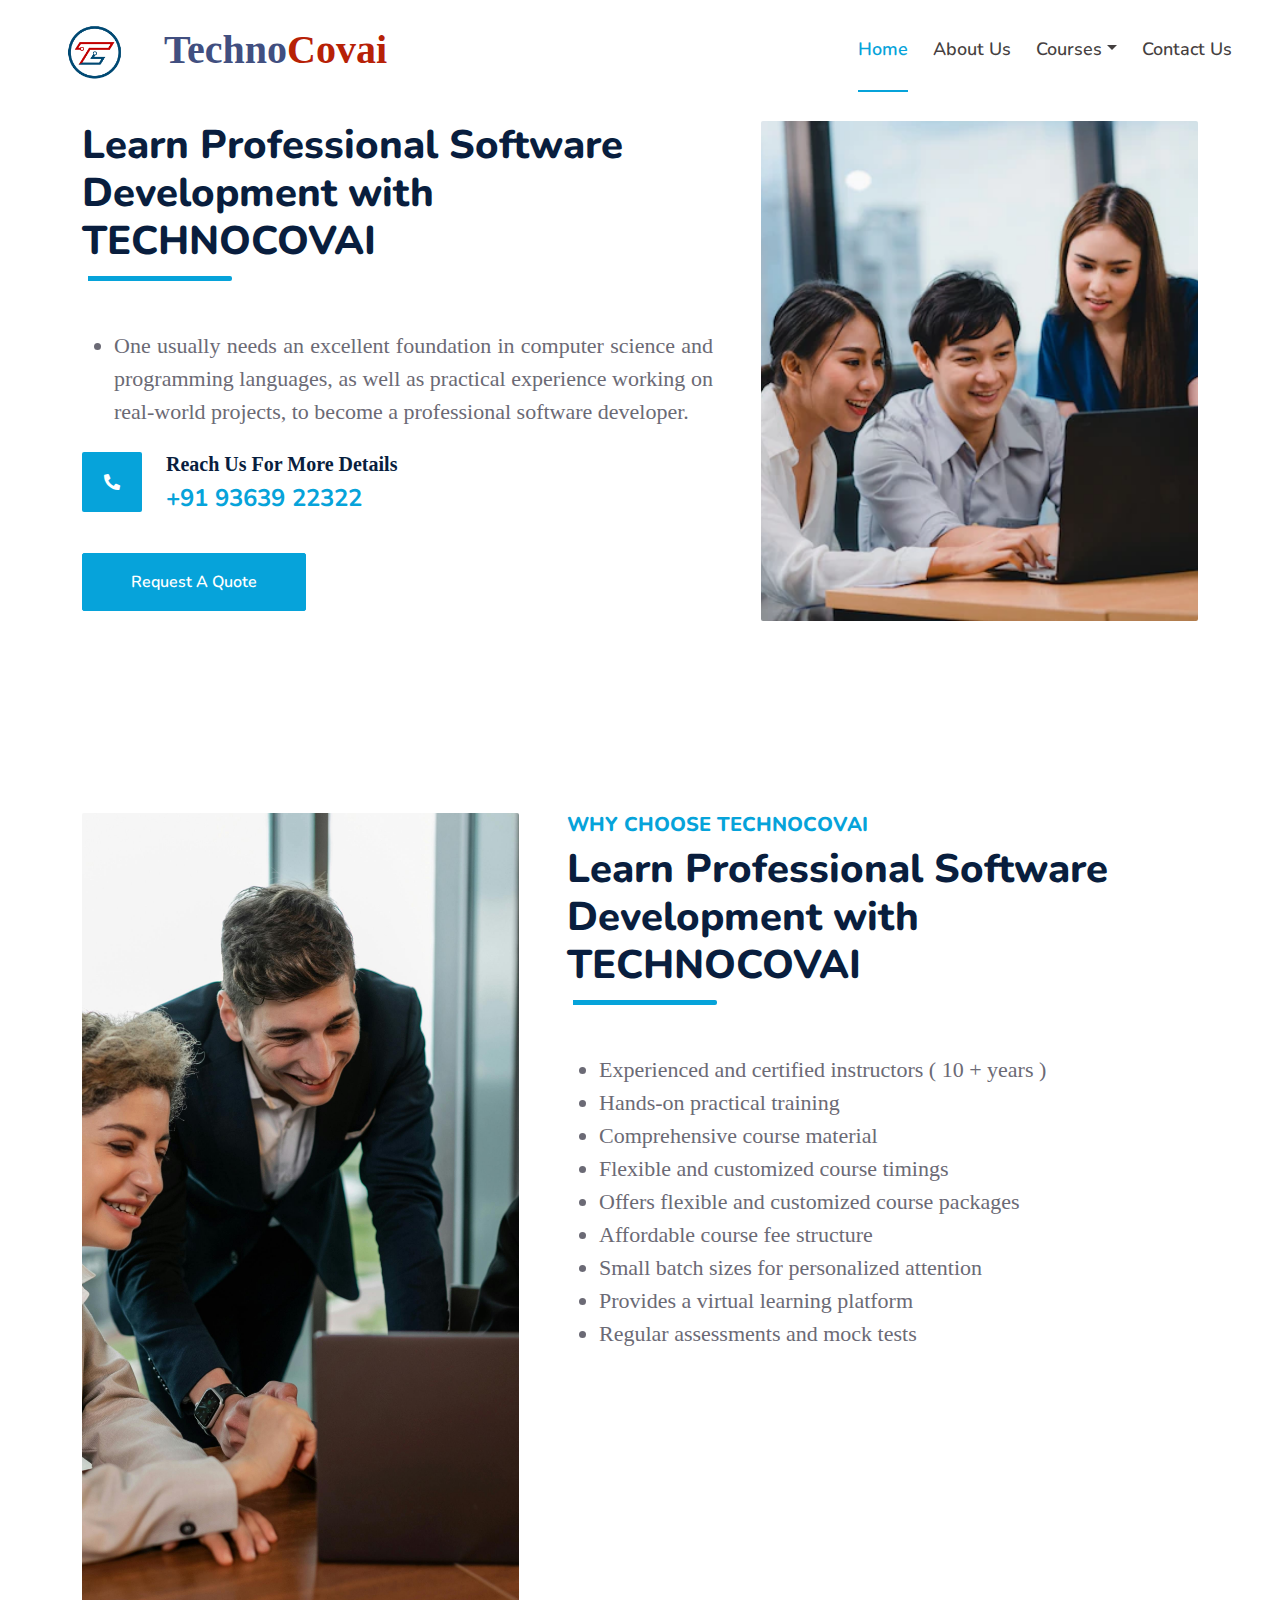
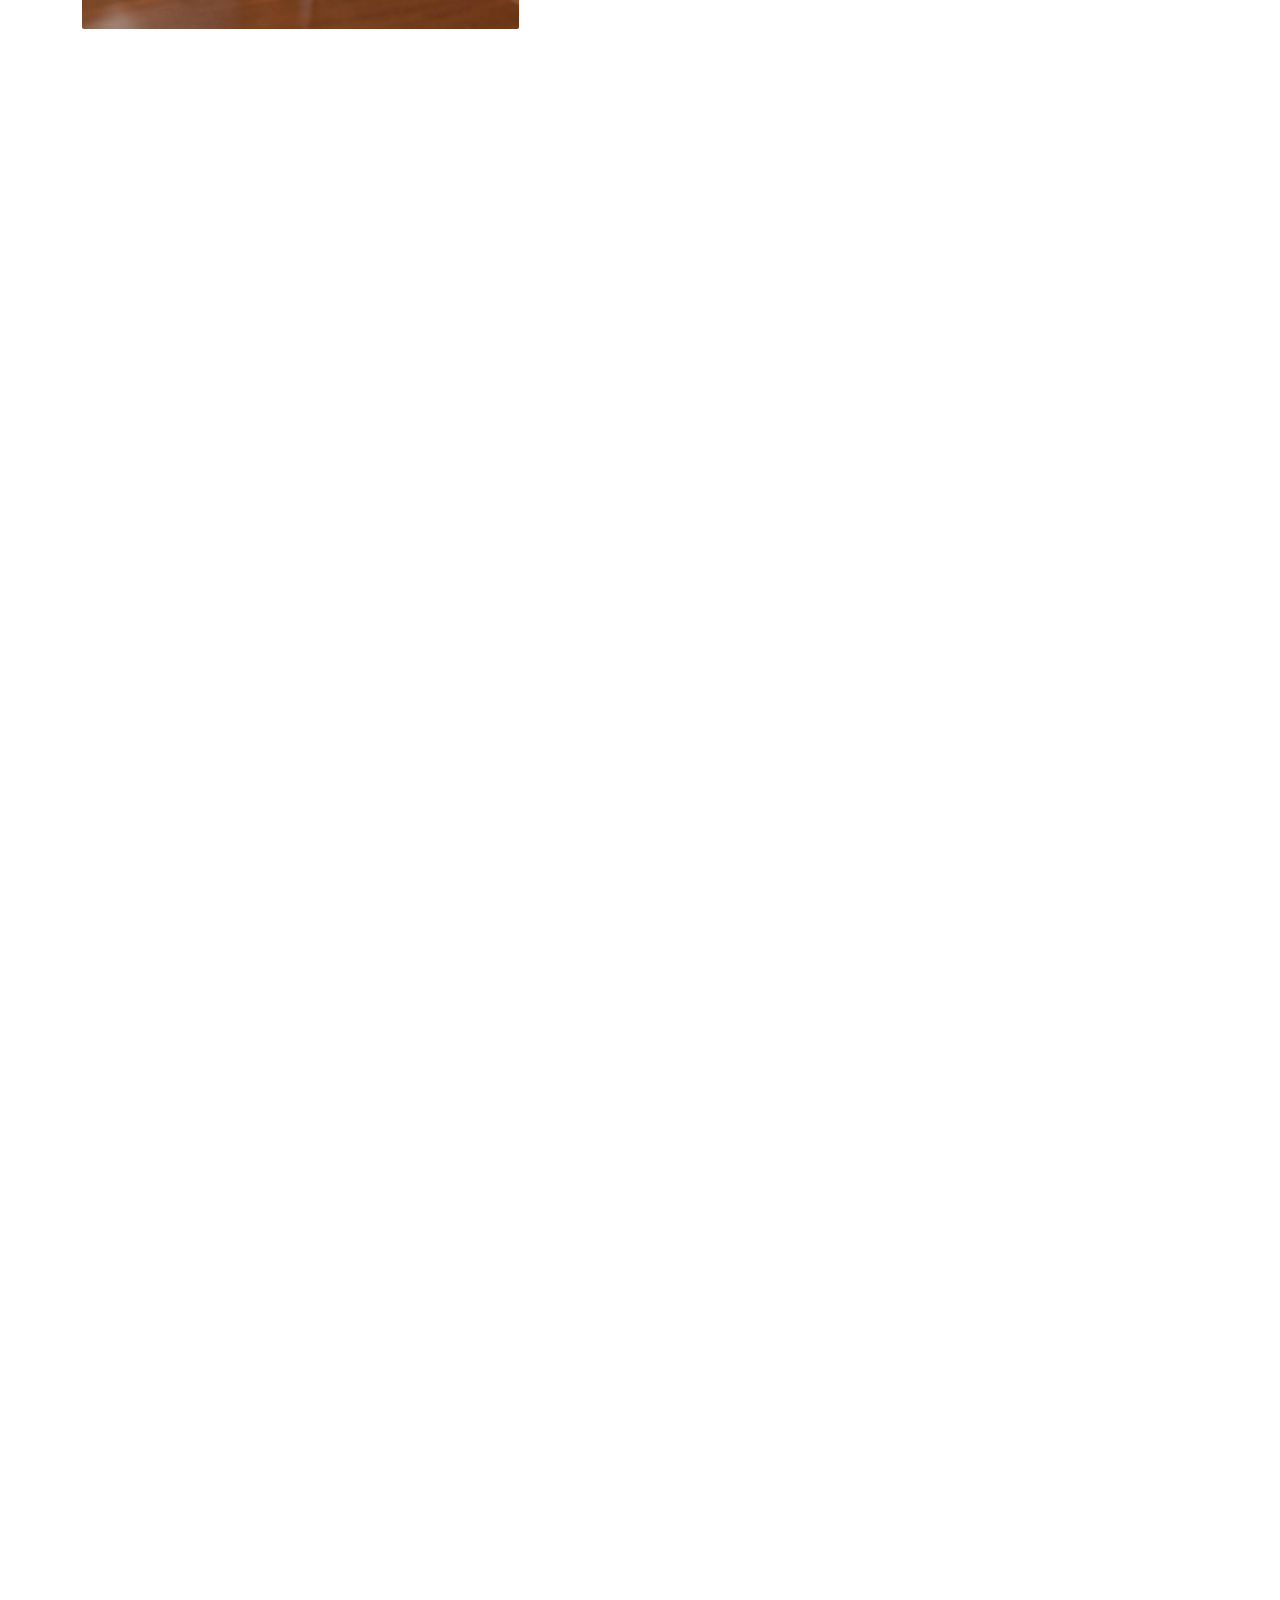
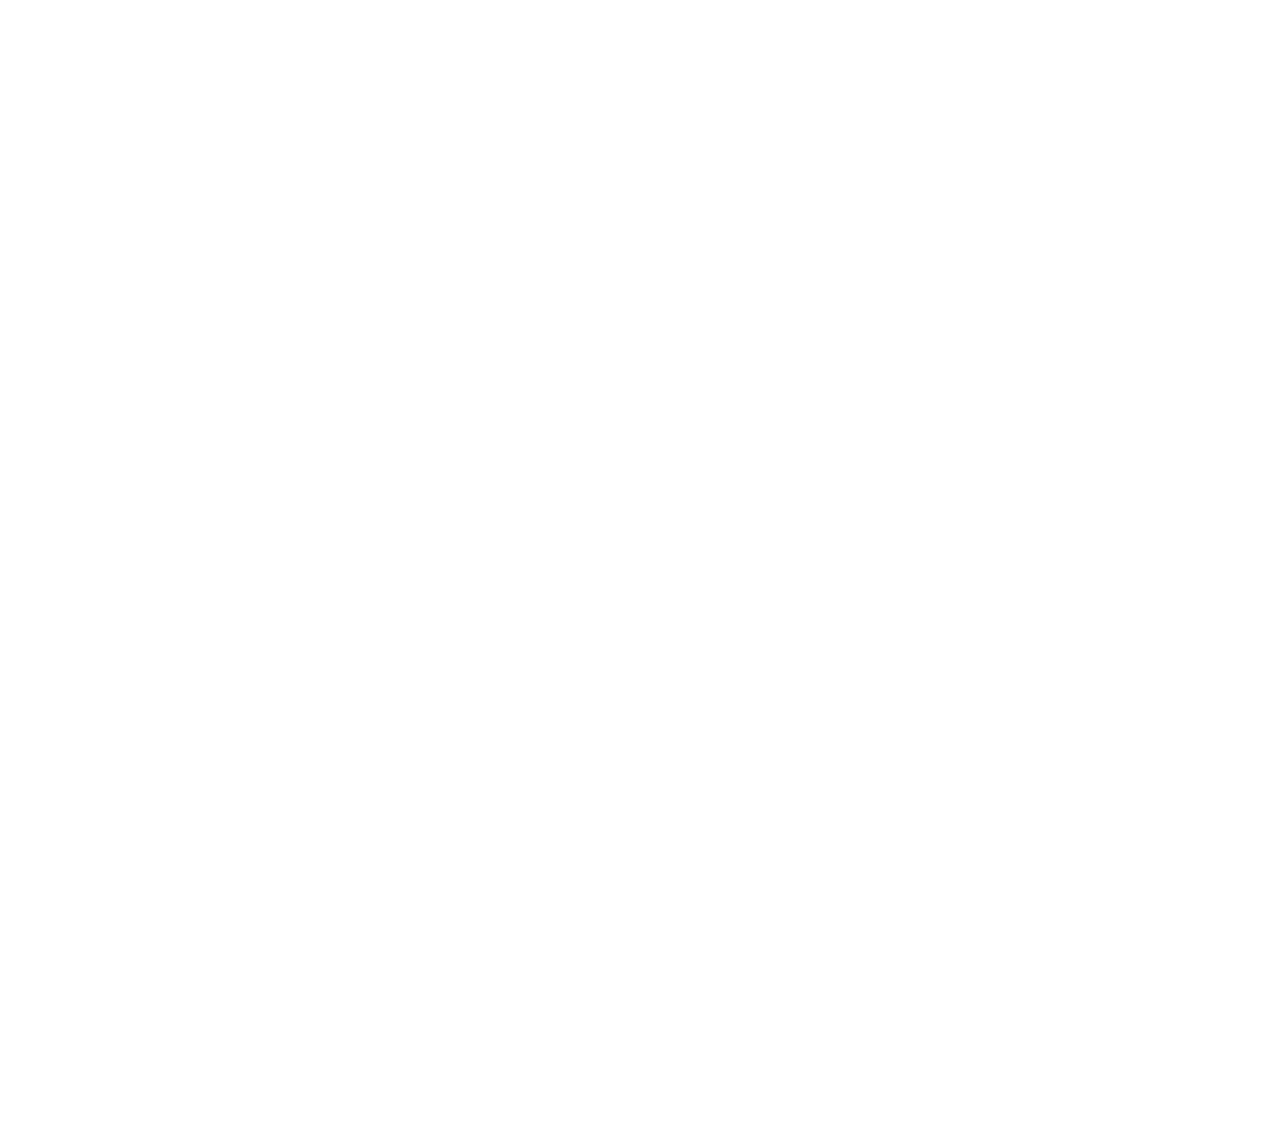
==== index.html @ 78e9a8ec "Update index.html" ====
<!DOCTYPE html>
<html lang="en">

<head>
    <meta charset="utf-8">
    <title>TECHNOCOVAI Software Pvt.Ltd</title>
    <meta content="width=device-width, initial-scale=1.0" name="viewport">
    <meta content="Free HTML Templates" name="keywords">
    <meta content="Free HTML Templates" name="description">

    <!-- Favicon -->
    <!-- <link href="img/favicon.ico" rel="icon"> -->
    <link rel="icon" type="image/x-icon" href="./img/techlog.png">


    <!-- Google Web Fonts -->
    <link rel="preconnect" href="https://fonts.googleapis.com">
    <link rel="preconnect" href="https://fonts.gstatic.com" crossorigin>
    <link
        href="https://fonts.googleapis.com/css2?family=Nunito:wght@400;600;700;800&family=Rubik:wght@400;500;600;700&display=swap"
        rel="stylesheet">

    <!-- Icon Font Stylesheet -->
    <link href="https://cdnjs.cloudflare.com/ajax/libs/font-awesome/5.10.0/css/all.min.css" rel="stylesheet">
    <link href="https://cdn.jsdelivr.net/npm/bootstrap-icons@1.4.1/font/bootstrap-icons.css" rel="stylesheet">

    <!-- Libraries Stylesheet -->
    <link href="lib/owlcarousel/assets/owl.carousel.min.css" rel="stylesheet">
    <link href="lib/animate/animate.min.css" rel="stylesheet">

    <!-- Customized Bootstrap Stylesheet -->
    <link href="css/bootstrap.min.css" rel="stylesheet">

    <!-- Template Stylesheet -->
    <link href="css/style.css" rel="stylesheet">

    <!-- <script>
        document.addEventListener("contextmenu", (event) => {
            event.preventDefault();
        });
    </script> -->

</head>

<body>
    <!-- Spinner Start -->
    <div id="spinner"
        class="show bg-white position-fixed translate-middle w-100 vh-100 top-50 start-50 d-flex align-items-center justify-content-center">
        <div class="spinner"></div>
    </div>
    <!-- Spinner End -->



    <!-- Navbar & Carousel Start -->
    <div class="container-fluid position-relative p-0">
        <nav class="navbar navbar-expand-lg navbar-dark px-5 py-3 py-lg-0">
            <a href="index.py" class="navbar-brand p-0">
                <img src="./img/techicon.png" alt="" height="70px" width="100px">

            </a>
            <h1 class="m-0" style="color:#414F80;font-family: serif;">Techno<span style="color:#B72106;">Covai</span>
            </h1>
            <button class="navbar-toggler" type="button" data-bs-toggle="collapse" data-bs-target="#navbarCollapse">
                <span class="fa fa-bars"></span>
            </button>
            <div class="collapse navbar-collapse" id="navbarCollapse">
                <div class="navbar-nav ms-auto py-0">
                    <a href="index.html" class="nav-item nav-link active">Home</a>
                    <a href="about.html" class="nav-item nav-link">About Us</a>
                    <!-- <a href="service.py" class="nav-item nav-link">Courses</a> -->
                    <div class="nav-item dropdown">
                        <a href="#" class="nav-link dropdown-toggle" data-bs-toggle="dropdown">Courses</a>
                        <div class="dropdown-menu m-0">
                            <a href="software.html" class="dropdown-item">Software Development</a>
                        </div>
                    </div>
                    <div class="nav-item dropdown">
                        <!-- <a href="#" class="nav-link dropdown-toggle" data-bs-toggle="dropdown">Pages</a>
                        <div class="dropdown-menu m-0">
                            <a href="price.html" class="dropdown-item">Pricing Plan</a>
                            <a href="feature.html" class="dropdown-item">Our features</a>
                            <a href="team.html" class="dropdown-item">Team Members</a>
                            <a href="testimonial.html" class="dropdown-item">Testimonial</a>
                            <a href="quote.html" class="dropdown-item">Free Quote</a>
                        </div> -->
                    </div>
                    <a href="contact.html" class="nav-item nav-link">Contact Us</a>
                </div>
                <!-- <butaton type="button" class="btn text-primary ms-3" data-bs-toggle="modal" data-bs-target="#searchModal"><i class="fa fa-search"></i></butaton>
                <a href="https://htmlcodex.com/startup-company-website-template" class="btn btn-primary py-2 px-4 ms-3">Download Pro Version</a> -->
            </div>
        </nav>

        <div id="header-carousel" class="carousel slide carousel-fade" data-bs-ride="carousel">
            <div class="carousel-inner">
                <div class="carousel-item active">
                    <img class="w-100" src="img/h1.webp" alt="Image">
                    <div class="carousel-caption d-flex flex-column align-items-center justify-content-center">
                        <div class="p-3"
                            style="max-width: 900px;background-color: rgba(0, 0, 0, 0.6); margin-top: 120px;">
                            <h5 class="text-white text-uppercase mb-3 animated slideInDown" style="font-size: 20px;">
                                Creative & Innovative</h5>
                            <h1 class="display-1 mb-md-4 animated zoomIn text-white"
                                style="font-size: 40px;font-family: serif;">
                                TECHNOCOVAI </h1>
                            <a href="quote.html" class="btn btn-primary py-md-3 px-md-5 me-3 animated slideInLeft">Free
                                Quote</a>
                            <a href="./contact.html"
                                class="btn btn-outline-light py-md-3 px-md-5 animated slideInRight">Contact Us</a>
                        </div>
                    </div>
                </div>
                <div class="carousel-item">
                    <img class="w-100" src="img/h2.webp" alt="Image">
                    <div class="carousel-caption d-flex flex-column align-items-center justify-content-center">
                        <div class="p-3"
                            style="max-width: 900px;background-color: rgba(0, 0, 0, 0.6); margin-top: 120px;">
                            <h5 class="text-white text-uppercase mb-3 animated slideInDown" style="font-size: 20px;">
                                LEARN TODAY...EARN TOMORROW</h5>
                            <h1 class="display-1 text-white mb-md-4 animated zoomIn"
                                style="font-size: 40px;font-family: serif;">
                                TECHNOCOVAI</h1>
                            <a href="quote.html" class="btn btn-primary py-md-3 px-md-5 me-3 animated slideInLeft">Free
                                Quote</a>
                            <a href="./contact.html"
                                class="btn btn-outline-light py-md-3 px-md-5 animated slideInRight">Contact Us</a>
                        </div>
                    </div>
                </div>
            </div>
        </div>
        <button class="carousel-control-prev" type="button" data-bs-target="#header-carousel" data-bs-slide="prev">
            <span class="carousel-control-prev-icon" aria-hidden="true"></span>
            <span class="visually-hidden">Previous</span>
        </button>
        <button class="carousel-control-next" type="button" data-bs-target="#header-carousel" data-bs-slide="next">
            <span class="carousel-control-next-icon" aria-hidden="true"></span>
            <span class="visually-hidden">Next</span>
        </button>
    </div>
    </div>
    <!-- Navbar & Carousel End -->

    <!-- About Start -->
    <div class="container-fluid py-5 wow fadeInUp" data-wow-delay="0.1s">
        <div class="container py-5">
            <div class="row g-5">
                <div class="col-lg-7">
                    <div class="section-title position-relative pb-3 mb-5">
                        <!-- <h5 class="fw-bold text-primary text-uppercase">About Us</h5> -->
                        <h1 class="mb-0">Learn Professional Software Development with TECHNOCOVAI
                        </h1>
                    </div>
                    <p class="mb-4" style="font-family: 'Times New Roman', Times, serif;">
                    <ul class="mb-4"
                        style="font-family: 'Times New Roman', Times, serif; text-align: justify;font-size:22px;">
                        <!-- <li>
                            Professional software development includes planning, coding, testing and debugging software
                            programmers as part of the
                            creation and maintenance of computer software.
                        </li>-->

                        <li>
                            One usually needs an excellent foundation in computer science and programming languages, as
                            well as practical
                            experience working on real-world projects, to become a professional software developer.
                        </li>
                    </ul>
                    </p>
                    <!-- <div class="row g-0 mb-3">
                        <div class="col-sm-6 wow zoomIn" data-wow-delay="0.2s">
                            <h5 class="mb-3"><i class="fa fa-check text-primary me-3"></i>Award Winning</h5>
                            <h5 class="mb-3"><i class="fa fa-check text-primary me-3"></i>Professional Staff</h5>
                        </div>
                        <div class="col-sm-6 wow zoomIn" data-wow-delay="0.4s">
                            <h5 class="mb-3"><i class="fa fa-check text-primary me-3"></i>24/7 Support</h5>
                            <h5 class="mb-3"><i class="fa fa-check text-primary me-3"></i>Fair Prices</h5>
                        </div>
                    </div>-->

                    <div class="d-flex align-items-center mb-4 wow fadeIn" data-wow-delay="0.6s">
                        <div class="bg-primary d-flex align-items-center justify-content-center rounded"
                            style="width: 60px; height: 60px;">
                            <i class="fa fa-phone-alt text-white"></i>
                        </div>
                        <div class="ps-4">
                            <h5 class="mb-2" style="font-family: 'Times New Roman', Times, serif;">Reach Us For More
                                Details</h5>
                            <h4 class="text-primary mb-0">+91 93639 22322</h4>
                        </div>
                    </div>

                    <a href="quote.html" class="btn btn-primary py-3 px-5 mt-3 wow zoomIn" data-wow-delay="0.9s">Request
                        A Quote</a>
                </div>
                <div class="col-lg-5" style="min-height: 500px;">
                    <div class="position-relative h-100">
                        <img class="position-absolute w-100 h-100 rounded wow zoomIn" data-wow-delay="0.9s"
                            src="img/career.webp" style="object-fit: cover;">
                    </div>
                </div>
            </div>
        </div>
    </div>
    <!-- About End -->


    <div class="container-fluid py-5 wow fadeInUp" data-wow-delay="0.1s">
        <div class="container py-5">
            <div class="row g-5">
                <div class="col-lg-5" style="min-height: 500px;">
                    <div class="position-relative h-100">
                        <img class="position-absolute w-100 h-100 rounded wow zoomIn" data-wow-delay="0.9s"
                            src="img/why choose.jpg" style="object-fit: cover;">
                    </div>
                </div>
                <div class="col-lg-7">
                    <div class="section-title position-relative pb-3 mb-5">
                        <h5 class="fw-bold text-primary text-Capitalize">WHY CHOOSE TECHNOCOVAI</h5>
                        <h1 class="mb-0">Learn Professional Software Development with TECHNOCOVAI
                        </h1>
                    </div>
                    <ul class="mb-4"
                        style="font-family: 'Times New Roman', Times, serif; list-style-type: style type disc;text-align: justify;font-size:22px;">
                        <li> Experienced and certified instructors ( 10 + years )</li>
                        <li> Hands-on practical training</li>
                        <li> Comprehensive course material</li>
                        <li> Flexible and customized course timings</li>
                        <li> Offers flexible and customized course packages</li>
                        <li>Affordable course fee structure</li>
                        <!-- <li>Job assistance and placement support</li> -->
                        <li>Small batch sizes for personalized attention</li>
                        <li>Provides a virtual learning platform</li>
                        <li>Regular assessments and mock tests</li>
                    </ul>
                    <div class="row g-0 mb-3">
                        <div class="col-sm-6 wow zoomIn" data-wow-delay="0.2s">
                            <h5 class="mb-3"><i class="fa fa-check text-primary me-3"></i>Flexible Timings</h5>
                            <h5 class="mb-3"><i class="fa fa-check text-primary me-3"></i>Professional Staff</h5>
                        </div>
                        <div class="col-sm-6 wow zoomIn" data-wow-delay="0.4s">
                            <h5 class="mb-3"><i class="fa fa-check text-primary me-3"></i>24/7 Support</h5>
                            <h5 class="mb-3"><i class="fa fa-check text-primary me-3"></i>Fair Prices</h5>
                        </div>
                    </div>

                    <div class="d-flex align-items-center mb-4 wow fadeIn" data-wow-delay="0.6s">
                        <div class="bg-primary d-flex align-items-center justify-content-center rounded"
                            style="width: 60px; height: 60px;">
                            <i class="fa fa-phone-alt text-white"></i>
                        </div>
                        <div class="ps-4">
                            <h5 class="mb-2" style="font-family: 'Times New Roman', Times, serif;">Call to ask any
                                question</h5>
                            <h4 class="text-primary mb-0">+91 93639 22322</h4>
                        </div>
                    </div>

                    <a href="quote.html" class="btn btn-primary py-3 px-5 mt-3 wow zoomIn" data-wow-delay="0.9s">Request
                        A Quote</a>
                </div>

            </div>
        </div>
    </div>
    <!-- About End -->


    <div class="container-fluid py-5 wow fadeInUp" data-wow-delay="0.1s">
        <div class="container py-5">
            <div class="section-title text-center position-relative pb-3 mb-5 mx-auto"
                style="max-width: 600px; font-size:22px;">
                <h1 class="mb-0">Why Choose Us</h1>
            </div>

            <div class="container-fluid banner mb-3">
                <div class="container">
                    <div class="row gx-0">
                        <div class="col-lg-3 wow zoomIn" data-wow-delay="0.1s">
                            <div class="bg-primary d-flex flex-column p-5" style="height: 200px;text-align:center;">
                                <h4 class="text-white mb-3">Job assistance and placement support</h4>
                            </div>
                        </div>
                        <div class="col-lg-3 wow zoomIn" data-wow-delay="0.3s">
                            <div class="bg-success d-flex flex-column p-5" style="height: 200px;text-align:center">
                                <h4 class="text-white mb-3">Hands-on practical training</h4>
                            </div>
                        </div>
                        <div class="col-lg-3 wow zoomIn" data-wow-delay="0.6s">
                            <div class="bg-info d-flex flex-column p-5" style="height: 200px;text-align:center">
                                <h4 class="text-white mb-3">Comprehensive course material</h4>
                            </div>
                        </div>
                        <div class="col-lg-3 wow zoomIn" data-wow-delay="0.6s">
                            <div class="bg-danger d-flex flex-column p-5" style="height: 200px;text-align:center">
                                <h4 class="text-white mb-3">Flexible and customized course timings</h4>
                            </div>
                        </div>
                    </div><br>
                    <div class="row gx-0">
                        <div class="col-lg-3 wow zoomIn" data-wow-delay="0.1s">
                            <div class="bg-danger d-flex flex-column p-5" style="height: 200px;text-align:center">
                                <h4 class="text-white mb-3">Customized course packages</h4>
                            </div>
                        </div>
                        <div class="col-lg-3 wow zoomIn" data-wow-delay="0.3s">
                            <div class="bg-secondary d-flex flex-column p-5" style="height: 200px;text-align:center">
                                <h4 class="text-white mb-3">Affordable course fee structure</h4>
                            </div>
                        </div>
                        <div class="col-lg-3 wow zoomIn" data-wow-delay="0.6s">
                            <div class="bg-dark d-flex flex-column p-5" style="height: 200px;text-align:center">
                                <h4 class="text-white mb-3">Experienced and certified instructors </h4>
                            </div>
                        </div>
                        <div class="col-lg-3 wow zoomIn" data-wow-delay="0.6s">
                            <div class="bg-warning d-flex flex-column p-5" style="height: 200px;text-align:center">
                                <h4 class="text-white mb-3">Small batch sizes for attention</h4>
                            </div>
                        </div>
                    </div>

                </div>
            </div>



            <!-- Service Start -->
            <div class="container-fluid py-5 wow fadeInUp" data-wow-delay="0.1s">
                <div class="container py-5">
                    <div class="section-title text-center position-relative pb-3 mb-5 mx-auto"
                        style="max-width: 900px;">
                        <h1 class="fw-bold text-primary text-uppercase ">Our Courses</h1>
                        <p style="font-family: 'Times New Roman', Times, serif;  font-size: 22px;text-align: justify;">
                            We offer
                            Software
                            Development in Coimbatore.Job seekers can
                            take up the training
                            certification programme with us and get job in top best Companies.</p>

                        <h2 class="mb-0">Software Development</h2>
                    </div>

                    <div class="row g-5">
                        <div class="col-lg-4 col-md-6 wow zoomIn" data-wow-delay="0.3s">
                            <div
                                class="service-item bg-light rounded d-flex flex-column align-items-center justify-content-center text-center ">
                                <!-- <div class="service-icon">
                            <i class="fa fa-shield-alt text-white"></i>
                        </div> -->
                                <a href="./software.html">
                                    <h4 class="mb-3">Web Designing</h4>
                                </a>

                                <img src="./img/web designingg.jpg" height="180px" width="280px">

                                <a class="btn btn-lg btn-primary rounded" href="./software.html">
                                    <i class="bi bi-arrow-right"></i>
                                </a>
                            </div>
                        </div>
                        <div class="col-lg-4 col-md-6 wow zoomIn" data-wow-delay="0.6s">
                            <div
                                class="service-item bg-light rounded d-flex flex-column align-items-center justify-content-center text-center">
                                <!-- <div class="service-icon">
                            <i class="fa fa-chart-pie text-white"></i>
                        </div> -->
                                <a href="./software.html">
                                    <h4 class="mb-3">Python Programming</h4>
                                </a>
                                <img src="./img/Advanced-Python.jpg" height="180px" width="280px">

                                <a class="btn btn-lg btn-primary rounded" href="./software.py">
                                    <i class="bi bi-arrow-right"></i>
                                </a>
                            </div>
                        </div>
                        <div class="col-lg-4 col-md-6 wow zoomIn" data-wow-delay="0.9s">
                            <div
                                class="service-item bg-light rounded d-flex flex-column align-items-center justify-content-center text-center">
                                <!-- <div class="service-icon">
                            <i class="fa fa-code text-white"></i>
                        </div> -->
                                <a href="./software.html">
                                    <h4 class="mb-3">Full Stack Development
                                    </h4>
                                </a>
                                <img src="./img/fullstack.webp" height="180px" width="280px">

                                <a class="btn btn-lg btn-primary rounded" href="./software.html">
                                    <i class="bi bi-arrow-right"></i>
                                </a>
                            </div>
                        </div>
                        <!-- <div class="col-lg-4 col-md-6 wow zoomIn" data-wow-delay="0.3s">
                            <div
                                class="service-item bg-light rounded d-flex flex-column align-items-center justify-content-center text-center"> -->
                        <!-- <div class="service-icon">
                            <i class="fab fa-android text-white"></i>
                        </div> -->
                        <!-- <a href="./software.py">
                                    <h4 class="mb-3"> Python with Data science & Machine learning
                                    </h4>
                                </a>
                                <img src="./img/ds.jpg" height="180px" width="280px">

                                <a class="btn btn-lg btn-primary rounded" href="./software.html">
                                    <i class="bi bi-arrow-right"></i>
                                </a>
                            </div>
                        </div> -->
                        <!-- <div class="col-lg-4 col-md-6 wow zoomIn" data-wow-delay="0.6s">
                            <div
                                class="service-item bg-light rounded d-flex flex-column align-items-center justify-content-center text-center"> -->
                        <!-- <div class="service-icon">
                            <i class="fa fa-search text-white"></i>
                        </div> -->
                        <!-- <a href="./software.py">
                                    <h4 class="mb-3">Machine learning with Python (DMLP)</h4>
                                </a>
                                <img src="./img/mlp.jpeg" height="180px" width="280px">

                                <a class="btn btn-lg btn-primary rounded" href="./software.py">
                                    <i class="bi bi-arrow-right"></i>
                                </a>
                            </div>
                        </div> -->
                        <!-- <div class="col-lg-4 col-md-6 wow zoomIn" data-wow-delay="0.9s">
                    <div class="position-relative bg-primary rounded h-100 d-flex flex-column align-items-center justify-content-center text-center p-5">
                        <h3 class="text-white mb-3">Call Us For Quote</h3>
                        <p class="text-white mb-3">Clita ipsum magna kasd rebum at ipsum amet dolor justo dolor est magna stet eirmod</p>
                        <h2 class="text-white mb-0">+91-93421 41882</h2>
                    </div>
                </div> -->
                        <div class="col-lg-4 col-md-6 wow zoomIn" data-wow-delay="0.6s">
                            <div
                                class="service-item bg-light rounded d-flex flex-column align-items-center justify-content-center text-center">
                                <!-- <div class="service-icon">
                            <i class="fa fa-search text-white"></i>
                        </div> -->
                                <a href="./software.html">
                                    <h4 class="mb-3">Python with DS & ML</h4>
                                </a>
                                <img src="./img/dsmlpy.png" height="180px" width="280px">

                                <a class="btn btn-lg btn-primary rounded" href="./software.html">
                                    <i class="bi bi-arrow-right"></i>
                                </a>
                            </div>
                        </div>
                        <div class="col-lg-4 col-md-6 wow zoomIn" data-wow-delay="0.6s">
                            <div
                                class="service-item bg-light rounded d-flex flex-column align-items-center justify-content-center text-center">
                                <!-- <div class="service-icon">
                            <i class="fa fa-search text-white"></i>
                        </div> -->
                                <a href="./software.html">
                                    <h4 class="mb-3"> C and C++</h4>
                                </a>
                                <img src="./img/candcpp.jpg" height="180px" width="280px">

                                <a class="btn btn-lg btn-primary rounded" href="./software.html">
                                    <i class="bi bi-arrow-right"></i>
                                </a>
                            </div>
                        </div>

                        <div class="col-lg-4 col-md-6 wow zoomIn" data-wow-delay="0.6s">
                            <div
                                class="service-item bg-light rounded d-flex flex-column align-items-center justify-content-center text-center">
                                <!-- <div class="service-icon">
                                                    <i class="fa fa-search text-white"></i>
                                                </div> -->
                                <a href="./software.html">
                                    <h4 class="mb-3">Cyber Security</h4>
                                </a>
                                <img src="./img/cyber.jpg" height="180px" width="280px">

                                <a class="btn btn-lg btn-primary rounded" href="./software.html">
                                    <i class="bi bi-arrow-right"></i>
                                </a>
                            </div>
                        </div>

                        <div class="col-lg-4 col-md-6 wow zoomIn" data-wow-delay="0.6s">
                            <div
                                class="service-item bg-light rounded d-flex flex-column align-items-center justify-content-center text-center">
                                <!-- <div class="service-icon">
                            <i class="fa fa-search text-white"></i>
                        </div> -->
                                <a href="./software.html">
                                    <h4 class="mb-3">Java Programming</h4>
                                </a>
                                <img src="./img/adv-java.jpg" height="180px" width="280px">

                                <a class="btn btn-lg btn-primary rounded" href="./software.html">
                                    <i class="bi bi-arrow-right"></i>
                                </a>
                            </div>
                        </div>
                        <div class="col-lg-4 col-md-6 wow zoomIn" data-wow-delay="0.6s">
                            <div
                                class="service-item bg-light rounded d-flex flex-column align-items-center justify-content-center text-center">
                                <!-- <div class="service-icon">
                                                    <i class="fa fa-search text-white"></i>
                                                </div> -->
                                <a href="./software.html">
                                    <h4 class="mb-3">Flutter Development</h4>
                                </a>
                                <img src="./img/flutter.jpg" height="180px" width="280px">

                                <a class="btn btn-lg btn-primary rounded" href="./software.html">
                                    <i class="bi bi-arrow-right"></i>
                                </a>
                            </div>
                        </div>
                        <div class="col-lg-4 col-md-6 wow zoomIn" data-wow-delay="0.6s">
                            <div
                                class="service-item bg-light rounded d-flex flex-column align-items-center justify-content-center text-center">
                                <!-- <div class="service-icon">
                            <i class="fa fa-search text-white"></i>
                              </div> -->
                                <a href="./software.html">
                                    <h4 class="mb-3">IOT</h4>

                                </a>
                                <img src="./img/iot.jpg" height="180px" width="280px">

                                <a class="btn btn-lg btn-primary rounded" href="./software.html">
                                    <i class="bi bi-arrow-right"></i>
                                </a>
                            </div>
                        </div>
                    </div>
                </div>
            </div>

        </div>
    </div>


    <!-- Pricing Plan Start -->
    <!-- <div class="container-fluid py-5 wow fadeInUp" data-wow-delay="0.1s">
        <div class="container py-5">
            <div class="section-title text-center position-relative pb-3 mb-5 mx-auto" style="max-width: 600px;">
                <h5 class="fw-bold text-primary text-uppercase">Pricing Plans</h5>
                <h1 class="mb-0">We are Offering Competitive Prices for Our Clients</h1>
            </div>
            <div class="row g-0">
                <div class="col-lg-4 wow slideInUp" data-wow-delay="0.6s">
                    <div class="bg-light rounded">
                        <div class="border-bottom py-4 px-5 mb-4">
                            <h4 class="text-primary mb-1">Basic Plan</h4>
                            <small class="text-uppercase">For Small Size Business</small>
                        </div>
                        <div class="p-5 pt-0">
                            <h1 class="display-5 mb-3">
                                <small class="align-top" style="font-size: 22px; line-height: 45px;">$</small>49.00<small
                                    class="align-bottom" style="font-size: 16px; line-height: 40px;">/ Month</small>
                            </h1>
                            <div class="d-flex justify-content-between mb-3"><span>HTML5 & CSS3</span><i class="fa fa-check text-primary pt-1"></i></div>
                            <div class="d-flex justify-content-between mb-3"><span>Bootstrap v5</span><i class="fa fa-check text-primary pt-1"></i></div>
                            <div class="d-flex justify-content-between mb-3"><span>Responsive Layout</span><i class="fa fa-times text-danger pt-1"></i></div>
                            <div class="d-flex justify-content-between mb-2"><span>Cross-browser Support</span><i class="fa fa-times text-danger pt-1"></i></div>
                            <a href="" class="btn btn-primary py-2 px-4 mt-4">Order Now</a>
                        </div>
                    </div>
                </div>
                <div class="col-lg-4 wow slideInUp" data-wow-delay="0.3s">
                    <div class="bg-white rounded shadow position-relative" style="z-index: 1;">
                        <div class="border-bottom py-4 px-5 mb-4">
                            <h4 class="text-primary mb-1">Standard Plan</h4>
                            <small class="text-uppercase">For Medium Size Business</small>
                        </div>
                        <div class="p-5 pt-0">
                            <h1 class="display-5 mb-3">
                                <small class="align-top" style="font-size: 22px; line-height: 45px;">$</small>99.00<small
                                    class="align-bottom" style="font-size: 16px; line-height: 40px;">/ Month</small>
                            </h1>
                            <div class="d-flex justify-content-between mb-3"><span>HTML5 & CSS3</span><i class="fa fa-check text-primary pt-1"></i></div>
                            <div class="d-flex justify-content-between mb-3"><span>Bootstrap v5</span><i class="fa fa-check text-primary pt-1"></i></div>
                            <div class="d-flex justify-content-between mb-3"><span>Responsive Layout</span><i class="fa fa-check text-primary pt-1"></i></div>
                            <div class="d-flex justify-content-between mb-2"><span>Cross-browser Support</span><i class="fa fa-times text-danger pt-1"></i></div>
                            <a href="" class="btn btn-primary py-2 px-4 mt-4">Order Now</a>
                        </div>
                    </div>
                </div>
                <div class="col-lg-4 wow slideInUp" data-wow-delay="0.9s">
                    <div class="bg-light rounded">
                        <div class="border-bottom py-4 px-5 mb-4">
                            <h4 class="text-primary mb-1">Advanced Plan</h4>
                            <small class="text-uppercase">For Large Size Business</small>
                        </div>
                        <div class="p-5 pt-0">
                            <h1 class="display-5 mb-3">
                                <small class="align-top" style="font-size: 22px; line-height: 45px;">$</small>149.00<small
                                    class="align-bottom" style="font-size: 16px; line-height: 40px;">/ Month</small>
                            </h1>
                            <div class="d-flex justify-content-between mb-3"><span>HTML5 & CSS3</span><i class="fa fa-check text-primary pt-1"></i></div>
                            <div class="d-flex justify-content-between mb-3"><span>Bootstrap v5</span><i class="fa fa-check text-primary pt-1"></i></div>
                            <div class="d-flex justify-content-between mb-3"><span>Responsive Layout</span><i class="fa fa-check text-primary pt-1"></i></div>
                            <div class="d-flex justify-content-between mb-2"><span>Cross-browser Support</span><i class="fa fa-check text-primary pt-1"></i></div>
                            <a href="" class="btn btn-primary py-2 px-4 mt-4">Order Now</a>
                        </div>
                    </div>
                </div>
            </div>
        </div>
    </div> -->
    <!-- Pricing Plan End -->



    <!-- Testimonial Start -->
    <!-- <div class="container-fluid py-5 wow fadeInUp" data-wow-delay="0.1s">
        <div class="container py-5">
            <div class="section-title text-center position-relative pb-3 mb-4 mx-auto" style="max-width: 600px;">
                <h5 class="fw-bold text-primary text-uppercase">Testimonial</h5>
                <h1 class="mb-0">What Our Clients Say About Our Digital Services</h1>
            </div>
            <div class="owl-carousel testimonial-carousel wow fadeInUp" data-wow-delay="0.6s">
                <div class="testimonial-item bg-light my-4">
                    <div class="d-flex align-items-center border-bottom pt-5 pb-4 px-5">
                        <img class="img-fluid rounded" src="img/testimonial-1.jpg" style="width: 60px; height: 60px;">
                        <div class="ps-4">
                            <h4 class="text-primary mb-1">Client Name</h4>
                            <small class="text-uppercase">Profession</small>
                        </div>
                    </div>
                    <div class="pt-4 pb-5 px-5">
                        Dolor et eos labore, stet justo sed est sed. Diam sed sed dolor stet amet eirmod eos labore diam
                    </div>
                </div>
                <div class="testimonial-item bg-light my-4">
                    <div class="d-flex align-items-center border-bottom pt-5 pb-4 px-5">
                        <img class="img-fluid rounded" src="img/testimonial-2.jpg" style="width: 60px; height: 60px;">
                        <div class="ps-4">
                            <h4 class="text-primary mb-1">Client Name</h4>
                            <small class="text-uppercase">Profession</small>
                        </div>
                    </div>
                    <div class="pt-4 pb-5 px-5">
                        Dolor et eos labore, stet justo sed est sed. Diam sed sed dolor stet amet eirmod eos labore diam
                    </div>
                </div>
                <div class="testimonial-item bg-light my-4">
                    <div class="d-flex align-items-center border-bottom pt-5 pb-4 px-5">
                        <img class="img-fluid rounded" src="img/testimonial-3.jpg" style="width: 60px; height: 60px;">
                        <div class="ps-4">
                            <h4 class="text-primary mb-1">Client Name</h4>
                            <small class="text-uppercase">Profession</small>
                        </div>
                    </div>
                    <div class="pt-4 pb-5 px-5">
                        Dolor et eos labore, stet justo sed est sed. Diam sed sed dolor stet amet eirmod eos labore diam
                    </div>
                </div>
                <div class="testimonial-item bg-light my-4">
                    <div class="d-flex align-items-center border-bottom pt-5 pb-4 px-5">
                        <img class="img-fluid rounded" src="img/testimonial-4.jpg" style="width: 60px; height: 60px;">
                        <div class="ps-4">
                            <h4 class="text-primary mb-1">Client Name</h4>
                            <small class="text-uppercase">Profession</small>
                        </div>
                    </div>
                    <div class="pt-4 pb-5 px-5">
                        Dolor et eos labore, stet justo sed est sed. Diam sed sed dolor stet amet eirmod eos labore diam
                    </div>
                </div>
            </div>
        </div>
    </div> -->
    <!-- Testimonial End -->


    <!-- Team Start -->
    <!-- <div class="container-fluid py-5 wow fadeInUp" data-wow-delay="0.1s">
        <div class="container py-5">
            <div class="section-title text-center position-relative pb-3 mb-5 mx-auto" style="max-width: 600px;">
                <h5 class="fw-bold text-primary text-uppercase">Team Members</h5>
                <h1 class="mb-0">Professional Staffs Are Ready To Help You To Develop Your Skills</h1>
            </div>
            <div class="row g-5">
                <div class="col-lg-3 wow slideInUp" data-wow-delay="0.3s">
                    <div class="team-item bg-light rounded overflow-hidden">
                        <div class="team-img position-relative overflow-hidden">
                            <img class="img-fluid w-100" src="img/viveka1.jpg" alt="">
                            <div class="team-social">
                                <a class="btn btn-lg btn-primary btn-lg-square rounded"
                                    href="https://www.youtube.com/channel/UCkGIa3KzdxMIlsZfYjZiWtw"><i
                                        class="fab fa-youtube fw-normal"></i></a>
                                <a class="btn btn-lg btn-primary btn-lg-square rounded"
                                    href="https://www.facebook.com/profile.php?id=100091637231807"><i
                                        class="fab fa-facebook-f fw-normal"></i></a>
                                <a class="btn btn-lg btn-primary btn-lg-square rounded"
                                    href="https://www.instagram.com/re_hunt_training_center/"><i
                                        class="fab fa-instagram fw-normal"></i></a>
                                <a class="btn btn-lg btn-primary btn-lg-square rounded"
                                    href="https://www.linkedin.com/company/re-hunt-training-center"><i
                                        class="fab fa-linkedin-in fw-normal"></i></a>
                            </div>
                        </div>
                        <div class="text-center py-4">
                            <h4 class="text-primary">Viveka A</h4>
                            <p class="text-uppercase m-0">Software Development Trainer</p>
                        </div>
                    </div>
                </div>
                <div class="col-lg-3 wow slideInUp" data-wow-delay="0.6s">
                    <div class="team-item bg-light rounded overflow-hidden">
                        <div class="team-img position-relative overflow-hidden">
                            <img class="img-fluid w-100" src="img/GANGKA2.jpg" alt="">
                            <div class="team-social">
                                <a class="btn btn-lg btn-primary btn-lg-square rounded"
                                    href="https://www.youtube.com/channel/UCkGIa3KzdxMIlsZfYjZiWtw"><i
                                        class="fab fa-youtube fw-normal"></i></a>
                                <a class="btn btn-lg btn-primary btn-lg-square rounded"
                                    href="https://www.facebook.com/profile.php?id=100091637231807"><i
                                        class="fab fa-facebook-f fw-normal"></i></a>
                                <a class="btn btn-lg btn-primary btn-lg-square rounded"
                                    href="https://www.instagram.com/re_hunt_training_center/"><i
                                        class="fab fa-instagram fw-normal"></i></a>
                                <a class="btn btn-lg btn-primary btn-lg-square rounded"
                                    href="https://www.linkedin.com/company/re-hunt-training-center"><i
                                        class="fab fa-linkedin-in fw-normal"></i></a>
                            </div>
                        </div>
                        <div class="text-center py-4">
                            <h4 class="text-primary">Gangka Sri K</h4>
                            <p class="text-uppercase m-0">Medical Coding Trainer</p>
                        </div>
                    </div>
                </div>

            </div>
        </div>
    </div> -->
    <!-- Team End -->


    <!-- Blog Start -->
    <!-- <div class="container-fluid py-5 wow fadeInUp" data-wow-delay="0.1s">
        <div class="container py-5">
            <div class="section-title text-center position-relative pb-3 mb-5 mx-auto" style="max-width: 600px;">
                <h5 class="fw-bold text-primary text-uppercase">Latest Blog</h5>
                <h1 class="mb-0">Read The Latest Articles from Our Blog Post</h1>
            </div>
            <div class="row g-5">
                <div class="col-lg-4 wow slideInUp" data-wow-delay="0.3s">
                    <div class="blog-item bg-light rounded overflow-hidden">
                        <div class="blog-img position-relative overflow-hidden">
                            <img class="img-fluid" src="img/blog-1.jpg" alt="">
                            <a class="position-absolute top-0 start-0 bg-primary text-white rounded-end mt-5 py-2 px-4"
                                href="">Web Design</a>
                        </div>
                        <div class="p-4">
                            <div class="d-flex mb-3">
                                <small class="me-3"><i class="far fa-user text-primary me-2"></i>John Doe</small>
                                <small><i class="far fa-calendar-alt text-primary me-2"></i>01 Jan, 2045</small>
                            </div>
                            <h4 class="mb-3">How to build a website</h4>
                            <p>Dolor et eos labore stet justo sed est sed sed sed dolor stet amet</p>
                            <a class="text-uppercase" href="">Read More <i class="bi bi-arrow-right"></i></a>
                        </div>
                    </div>
                </div>
                <div class="col-lg-4 wow slideInUp" data-wow-delay="0.6s">
                    <div class="blog-item bg-light rounded overflow-hidden">
                        <div class="blog-img position-relative overflow-hidden">
                            <img class="img-fluid" src="img/blog-2.jpg" alt="">
                            <a class="position-absolute top-0 start-0 bg-primary text-white rounded-end mt-5 py-2 px-4"
                                href="">Web Design</a>
                        </div>
                        <div class="p-4">
                            <div class="d-flex mb-3">
                                <small class="me-3"><i class="far fa-user text-primary me-2"></i>John Doe</small>
                                <small><i class="far fa-calendar-alt text-primary me-2"></i>01 Jan, 2045</small>
                            </div>
                            <h4 class="mb-3">How to build a website</h4>
                            <p>Dolor et eos labore stet justo sed est sed sed sed dolor stet amet</p>
                            <a class="text-uppercase" href="">Read More <i class="bi bi-arrow-right"></i></a>
                        </div>
                    </div>
                </div>
                <div class="col-lg-4 wow slideInUp" data-wow-delay="0.9s">
                    <div class="blog-item bg-light rounded overflow-hidden">
                        <div class="blog-img position-relative overflow-hidden">
                            <img class="img-fluid" src="img/blog-3.jpg" alt="">
                            <a class="position-absolute top-0 start-0 bg-primary text-white rounded-end mt-5 py-2 px-4"
                                href="">Web Design</a>
                        </div>
                        <div class="p-4">
                            <div class="d-flex mb-3">
                                <small class="me-3"><i class="far fa-user text-primary me-2"></i>John Doe</small>
                                <small><i class="far fa-calendar-alt text-primary me-2"></i>01 Jan, 2045</small>
                            </div>
                            <h4 class="mb-3">How to build a website</h4>
                            <p>Dolor et eos labore stet justo sed est sed sed sed dolor stet amet</p>
                            <a class="text-uppercase" href="">Read More <i class="bi bi-arrow-right"></i></a>
                        </div>
                    </div>
                </div>
            </div>
        </div>
    </div> -->
    <!-- Blog Start -->



    <!-- Vendor Start -->
    <!-- <div class="section-title text-center position-relative pb-3 mb-5 mx-auto" style="max-width: 600px;"> -->
    <!-- <h5 class="fw-bold text-primary text-uppercase">Our Courses</h5> -->
    <!-- <h2 class="mb-0">Our Recruitment Partner</h2>
    </div>

    <div class="container-fluid py-5 wow fadeInUp" data-wow-delay="0.1s">
        <div class="container py-5 mb-5">
            <div class="bg-white">
                <div class="owl-carousel vendor-carousel">
                    <img src="img/infosys.png" alt="">
                    <img src="img/TCS.png" alt="">
                    <img src="img/cognizant.png" alt="">
                    <img src="img/tech.png" alt="">
                    <img src="img/gebbs.png" alt="">
                    <img src="img/abira-logo.png" alt="">
                    <img src="img/ags.png" alt="">
                    <img src="img/omega.png" alt="">
                    <img src="img/logix.png" alt="">
                </div>
            </div>
        </div>
    </div> -->
    <!-- Vendor End -->

    <!-- Footer Start -->
    <div class="container-fluid bg-dark text-light mt-5 wow fadeInUp" data-wow-delay="0.1s">
        <div class="container">
            <div class="row gx-5">
                <div class="col-lg-4 col-md-6 footer-about">
                    <div class="d-flex flex-column align-items-center justify-content-center text-center h-40  p-4">
                        <a href="index.html" class="navbar-brand">
                            <h1 class="m-0 text-white"><img src="./img/technocovaiwhite.png" alt="" height="70px"
                                    width="100px">
                            </h1>
                        </a>
                        <p class="mt-3 mb-4" style="text-align:justify;font-size:18px;">TECHNOCOVAI is a
                            leading provider of Software Development
                            We offer a comprehensive array of Software Development Training programs for all
                            levels of
                            development skills.</p>
                    </div>
                </div>
                <div class="col-lg-8 col-md-6">
                    <div class="row gx-5">
                        <div class="col-lg-6 col-md-12 pt-5 mb-5">
                            <div class="section-title section-title-sm position-relative pb-3 mb-4">
                                <h3 class="text-light mb-0">Get In Touch</h3>
                            </div>
                            <div class="d-flex mb-2">
                                <i class="bi bi-geo-alt text-primary me-2" style="text-align:center ;"></i>
                                <p class="mb-0">NO 51, Balaji Nagar, Madukkarai,Coimbatore-641105,Tamilnadu</p>
                            </div>
                            <div class="d-flex mb-2">
                                <i class="bi bi-envelope-open text-primary me-2"></i>
                                <a class="mb-0"
                                    href="mailto:technocovaisoftwares@gmail.com">technocovaisoftwares@gmail.com</a>
                            </div>
                            <div class="d-flex mb-2">
                                <i class="bi bi-telephone text-primary me-2"></i>
                                <p class="mb-0">+91 93639 22322</p>
                            </div>

                        </div>
                        <div class="col-lg-6 col-md-12 pt-0 pt-lg-5 mb-5">
                            <div class="link-animated d-flex flex-column justify-content-start">
                                <div class="rounded h-100 d-flex align-items-center p-5 wow zoomIn"
                                    data-wow-delay="0.9s">
                                    <div class="d-flex mt-3 ">
                                        <a class="btn btn-primary btn-square me-2"
                                            href="mailto:technocovaisoftwares@gmail.com"><i
                                                class="fa fa-envelope"></i></a>
                                        <a class="btn btn-primary btn-square me-2" href="#"><i
                                                class="fab fa-facebook-f fw-normal"></i></a>
                                        <a class="btn btn-primary btn-square me-2" href="#"><i
                                                class="fab fa-linkedin-in fw-normal"></i></a>
                                        <a class="btn btn-primary btn-square me-2"
                                            href="https://www.instagram.com/technocovai/"><i
                                                class="fab fa-instagram fw-normal"></i></a>
                                        <a class="btn btn-primary btn-square me-2" href="#"><i
                                                class="fab fa-youtube fw-normal"></i></a>
                                    </div>
                                    <!-- <div class="col-12">
                                                <select class="form-select bg-light border-0" style="height: 40px;"
                                                    name="courses" Required>
                                                    <option selected>Select Courses</option>
                                                    <optgroup label="Medical Coding">
                                                        <option value="BMC">BMC</option>
                                                        <option value="AMC">AMC</option>
                                                        <option value="CPC">CPC</option>
                                                        <option value="ICD">ICD</option>
                                                        <option value="DAP">DAP</option>
                                                        <option value="CRC">CRC</option>
                                                        <option value="CCS">CCS</option>
                                                    </optgroup>
                                                    <optgroup label="Software Development">
                                                        <option value="DWD">DWD</option>
                                                        <option value="DPP">DPP</option>
                                                        <option value="Full Stack Development">Full Stack Development
                                                        </option>
                                                        <option value="DDSP">DDSP</option>
                                                        <option value="DMLP">DMLP</option>
                                                        <option value="DSML">DSML</option>
                                                        <option value="DCC">DCC</option>
                                                        <option value="DJP">DJP</option>
                                                        <option value="DMO">DMO</option>
                                                    </optgroup>
                                                </select>
                                            </div>
                                            <div class="col-12">
                                                <textarea class="form-control bg-light border-0" name="msg" Required rows="3"
                                                    placeholder="Message"></textarea>
                                            </div> -->

                                </div>
                            </div>
                        </div>

                    </div>
                </div>
            </div>
        </div>
        <div class="container-fluid text-white" style="background: #061429;">
            <div class="container text-center">
                <div class="row justify-content-center">
                    <div class="col-lg-8 col-md-6">
                        <div class="d-flex align-items-center justify-content-center" style="height: 75px;">
                            <p class="mb-0">&copy; <a class="text-white border-bottom" href="#">www.technocovai.com</a>.
                                All
                                Rights
                                Reserved.

                                <!--/*** This template is free as long as you keep the footer author’s credit link/attribution link/backlink. If you'd like to use the template without the footer author’s credit link/attribution link/backlink, you can purchase the Credit Removal License from "https://htmlcodex.com/credit-removal". Thank you for your support. ***/-->
                                <!-- Designed by <a class="text-white border-bottom" href="https://htmlcodex.com">HTML Codex</a></p> -->
                        </div>
                    </div>
                </div>
            </div>
        </div>

        <!-- Footer End -->


        <!-- Back to Top -->
        <a href="#" class="btn btn-lg btn-primary btn-lg-square rounded back-to-top"><i class="bi bi-arrow-up"></i></a>


        <!-- JavaScript Libraries -->
        <script src="https://code.jquery.com/jquery-3.4.1.min.js"></script>
        <script src="https://cdn.jsdelivr.net/npm/bootstrap@5.0.0/dist/js/bootstrap.bundle.min.js"></script>
        <script src="lib/wow/wow.min.js"></script>
        <script src="lib/easing/easing.min.js"></script>
        <script src="lib/waypoints/waypoints.min.js"></script>
        <script src="lib/counterup/counterup.min.js"></script>
        <script src="lib/owlcarousel/owl.carousel.min.js"></script>

        <!-- Template Javascript -->
        <script src="js/main.js"></script>
</body>

</html>
---- css/style.css ----
/********** Template CSS **********/
:root {
    --primary: #06A3DA;
    --secondary: #34AD54;
    --light: #EEF9FF;
    --dark: #091E3E;
}


/*** Spinner ***/
.spinner {
    width: 40px;
    height: 40px;
    background: var(--primary);
    margin: 100px auto;
    -webkit-animation: sk-rotateplane 1.2s infinite ease-in-out;
    animation: sk-rotateplane 1.2s infinite ease-in-out;
}

@-webkit-keyframes sk-rotateplane {
    0% {
        -webkit-transform: perspective(120px)
    }

    50% {
        -webkit-transform: perspective(120px) rotateY(180deg)
    }

    100% {
        -webkit-transform: perspective(120px) rotateY(180deg) rotateX(180deg)
    }
}

@keyframes sk-rotateplane {
    0% {
        transform: perspective(120px) rotateX(0deg) rotateY(0deg);
        -webkit-transform: perspective(120px) rotateX(0deg) rotateY(0deg)
    }

    50% {
        transform: perspective(120px) rotateX(-180.1deg) rotateY(0deg);
        -webkit-transform: perspective(120px) rotateX(-180.1deg) rotateY(0deg)
    }

    100% {
        transform: perspective(120px) rotateX(-180deg) rotateY(-179.9deg);
        -webkit-transform: perspective(120px) rotateX(-180deg) rotateY(-179.9deg);
    }
}

#spinner {
    opacity: 0;
    visibility: hidden;
    transition: opacity .5s ease-out, visibility 0s linear .5s;
    z-index: 99999;
}

#spinner.show {
    transition: opacity .5s ease-out, visibility 0s linear 0s;
    visibility: visible;
    opacity: 1;
}


/*** Heading ***/
h1,
h2,
.fw-bold {
    font-weight: 800 !important;
}

h3,
h4,
.fw-semi-bold {
    font-weight: 700 !important;
}

h5,
h6,
.fw-medium {
    font-weight: 600 !important;
}


/*** Button ***/
.btn {
    font-family: 'Nunito', sans-serif;
    font-weight: 600;
    transition: .5s;
}

.btn-primary,
.btn-secondary {
    color: #FFFFFF;
    box-shadow: inset 0 0 0 50px transparent;
}

.btn-primary:hover {
    box-shadow: inset 0 0 0 0 var(--primary);
}

.btn-secondary:hover {
    box-shadow: inset 0 0 0 0 var(--secondary);
}

.btn-square {
    width: 36px;
    height: 36px;
}

.btn-sm-square {
    width: 30px;
    height: 30px;
}

.btn-lg-square {
    width: 48px;
    height: 48px;
}

.btn-square,
.btn-sm-square,
.btn-lg-square {
    padding-left: 0;
    padding-right: 0;
    text-align: center;
}


/*** Navbar ***/
.navbar-dark .navbar-nav .nav-link {
    font-family: 'Nunito', sans-serif;
    position: relative;
    margin-left: 25px;
    padding: 35px 0;
    color: #070000c0;
    font-size: 18px;
    font-weight: 600;
    outline: none;
    transition: .5s;
}

.sticky-top.navbar-dark .navbar-nav .nav-link {
    padding: 20px 0;
    color: var(--dark);
}

.navbar-dark .navbar-nav .nav-link:hover,
.navbar-dark .navbar-nav .nav-link.active {
    color: var(--primary);
}

.navbar-dark .navbar-brand h1 {
    color: #FFFFFF;
}

.navbar-dark .navbar-toggler {
    color: var(--primary) !important;
    border-color: var(--primary) !important;
}

@media (max-width: 991.98px) {
    .sticky-top.navbar-dark {
        position: relative;
        background: #FFFFFF;
    }

    .navbar-dark .navbar-nav .nav-link,
    .navbar-dark .navbar-nav .nav-link.show,
    .sticky-top.navbar-dark .navbar-nav .nav-link {
        padding: 10px 0;
        color: var(--dark);
    }

    .navbar-dark .navbar-brand h1 {
        color: var(--primary);
    }
}

@media (min-width: 992px) {
    .navbar-dark {
        position: absolute;
        width: 100%;
        top: 0;
        left: 0;
        border-bottom: 1px solid rgba(256, 256, 256, .1);
        z-index: 999;
        background-color: white;
        height: 100px;
    }

    .sticky-top.navbar-dark {
        position: fixed;
        background: #FFFFFF;
    }

    .navbar-dark .navbar-nav .nav-link::before {
        position: absolute;
        content: "";
        width: 0;
        height: 2px;
        bottom: 6px;
        left: 50%;
        background: var(--primary);
        transition: .5s;
    }

    .navbar-dark .navbar-nav .nav-link:hover::before,
    .navbar-dark .navbar-nav .nav-link.active::before {
        width: 100%;
        left: 0;
    }

    .navbar-dark .navbar-nav .nav-link.nav-contact::before {
        display: none;
    }

    .sticky-top.navbar-dark .navbar-brand h1 {
        color: var(--primary);
    }
}


/*** Carousel ***/
.carousel-caption {
    top: 0;
    left: 0;
    right: 0;
    bottom: 0;

    z-index: 1;
}

@media (max-width: 576px) {
    .carousel-caption h5 {
        font-size: 14px;
        font-weight: 500 !important;
    }

    .carousel-caption h1 {
        font-size: 30px;
        font-weight: 600 !important;
    }
}

.carousel-control-prev,
.carousel-control-next {
    width: 10%;
}

.carousel-control-prev-icon,
.carousel-control-next-icon {
    width: 3rem;
    height: 3rem;
}


/*** Section Title ***/
.section-title::before {
    position: absolute;
    content: "";
    width: 150px;
    height: 5px;
    left: 0;
    bottom: 0;
    background: var(--primary);
    border-radius: 2px;
}

.section-title.text-center::before {
    left: 50%;
    margin-left: -75px;
}

.section-title.section-title-sm::before {
    width: 90px;
    height: 3px;
}

.section-title::after {
    position: absolute;
    content: "";
    width: 6px;
    height: 5px;
    bottom: 0px;
    background: #FFFFFF;
    -webkit-animation: section-title-run 5s infinite linear;
    animation: section-title-run 5s infinite linear;
}

.section-title.section-title-sm::after {
    width: 4px;
    height: 3px;
}

.section-title.text-center::after {
    -webkit-animation: section-title-run-center 5s infinite linear;
    animation: section-title-run-center 5s infinite linear;
}

.section-title.section-title-sm::after {
    -webkit-animation: section-title-run-sm 5s infinite linear;
    animation: section-title-run-sm 5s infinite linear;
}

@-webkit-keyframes section-title-run {
    0% {
        left: 0;
    }

    50% {
        left: 145px;
    }

    100% {
        left: 0;
    }
}

@-webkit-keyframes section-title-run-center {
    0% {
        left: 50%;
        margin-left: -75px;
    }

    50% {
        left: 50%;
        margin-left: 45px;
    }

    100% {
        left: 50%;
        margin-left: -75px;
    }
}

@-webkit-keyframes section-title-run-sm {
    0% {
        left: 0;
    }

    50% {
        left: 85px;
    }

    100% {
        left: 0;
    }
}


/*** Service ***/
.service-item {
    position: relative;
    height: 300px;
    padding: 0 30px;
    transition: .5s;
}

.service-item .service-icon {
    margin-bottom: 30px;
    width: 60px;
    height: 60px;
    display: flex;
    align-items: center;
    justify-content: center;
    background: var(--primary);
    border-radius: 2px;
    transform: rotate(-45deg);
}

.service-item .service-icon i {
    transform: rotate(45deg);
}

.service-item a.btn {
    position: absolute;
    width: 60px;
    bottom: -48px;
    left: 50%;
    margin-left: -30px;
    opacity: 0;
}

.service-item:hover a.btn {
    bottom: -24px;
    opacity: 1;
}


/*** Testimonial ***/
.testimonial-carousel .owl-dots {
    margin-top: 15px;
    display: flex;
    align-items: flex-end;
    justify-content: center;
}

.testimonial-carousel .owl-dot {
    position: relative;
    display: inline-block;
    margin: 0 5px;
    width: 15px;
    height: 15px;
    background: #DDDDDD;
    border-radius: 2px;
    transition: .5s;
}

.testimonial-carousel .owl-dot.active {
    width: 30px;
    background: var(--primary);
}

.testimonial-carousel .owl-item.center {
    position: relative;
    z-index: 1;
}

.testimonial-carousel .owl-item .testimonial-item {
    transition: .5s;
}

.testimonial-carousel .owl-item.center .testimonial-item {
    background: #FFFFFF !important;
    box-shadow: 0 0 30px #DDDDDD;
}


/*** Team ***/
.team-item {
    transition: .5s;
}

.team-social {
    position: absolute;
    width: 100%;
    height: 100%;
    top: 0;
    left: 0;
    display: flex;
    align-items: center;
    justify-content: center;
    transition: .5s;
}

.team-social a.btn {
    position: relative;
    margin: 0 3px;
    margin-top: 100px;
    opacity: 0;
}

.team-item:hover {
    box-shadow: 0 0 30px #DDDDDD;
}

.team-item:hover .team-social {
    background: rgba(9, 30, 62, .7);
}

.team-item:hover .team-social a.btn:first-child {
    opacity: 1;
    margin-top: 0;
    transition: .3s 0s;
}

.team-item:hover .team-social a.btn:nth-child(2) {
    opacity: 1;
    margin-top: 0;
    transition: .3s .05s;
}

.team-item:hover .team-social a.btn:nth-child(3) {
    opacity: 1;
    margin-top: 0;
    transition: .3s .1s;
}

.team-item:hover .team-social a.btn:nth-child(4) {
    opacity: 1;
    margin-top: 0;
    transition: .3s .15s;
}

.team-item .team-img img,
.blog-item .blog-img img {
    transition: .5s;
}

.team-item:hover .team-img img,
.blog-item:hover .blog-img img {
    transform: scale(1.15);
}


/*** Miscellaneous ***/
@media (min-width: 991.98px) {
    .facts {
        position: relative;
        margin-top: -75px;
        z-index: 1;
    }
}

.back-to-top {
    position: fixed;
    display: none;
    right: 45px;
    bottom: 45px;
    z-index: 99;
}

.bg-header {
    background: linear-gradient(rgba(9, 30, 62, .7), rgba(9, 30, 62, .7)), url(../img/career_2.jpeg) center center no-repeat;
    background-size: cover;
    height: 550px;
}

.link-animated a {
    transition: .5s;
}

.link-animated a:hover {
    padding-left: 10px;
}

@media (min-width: 767.98px) {
    .footer-about {
        margin-bottom: -75px;
    }
}
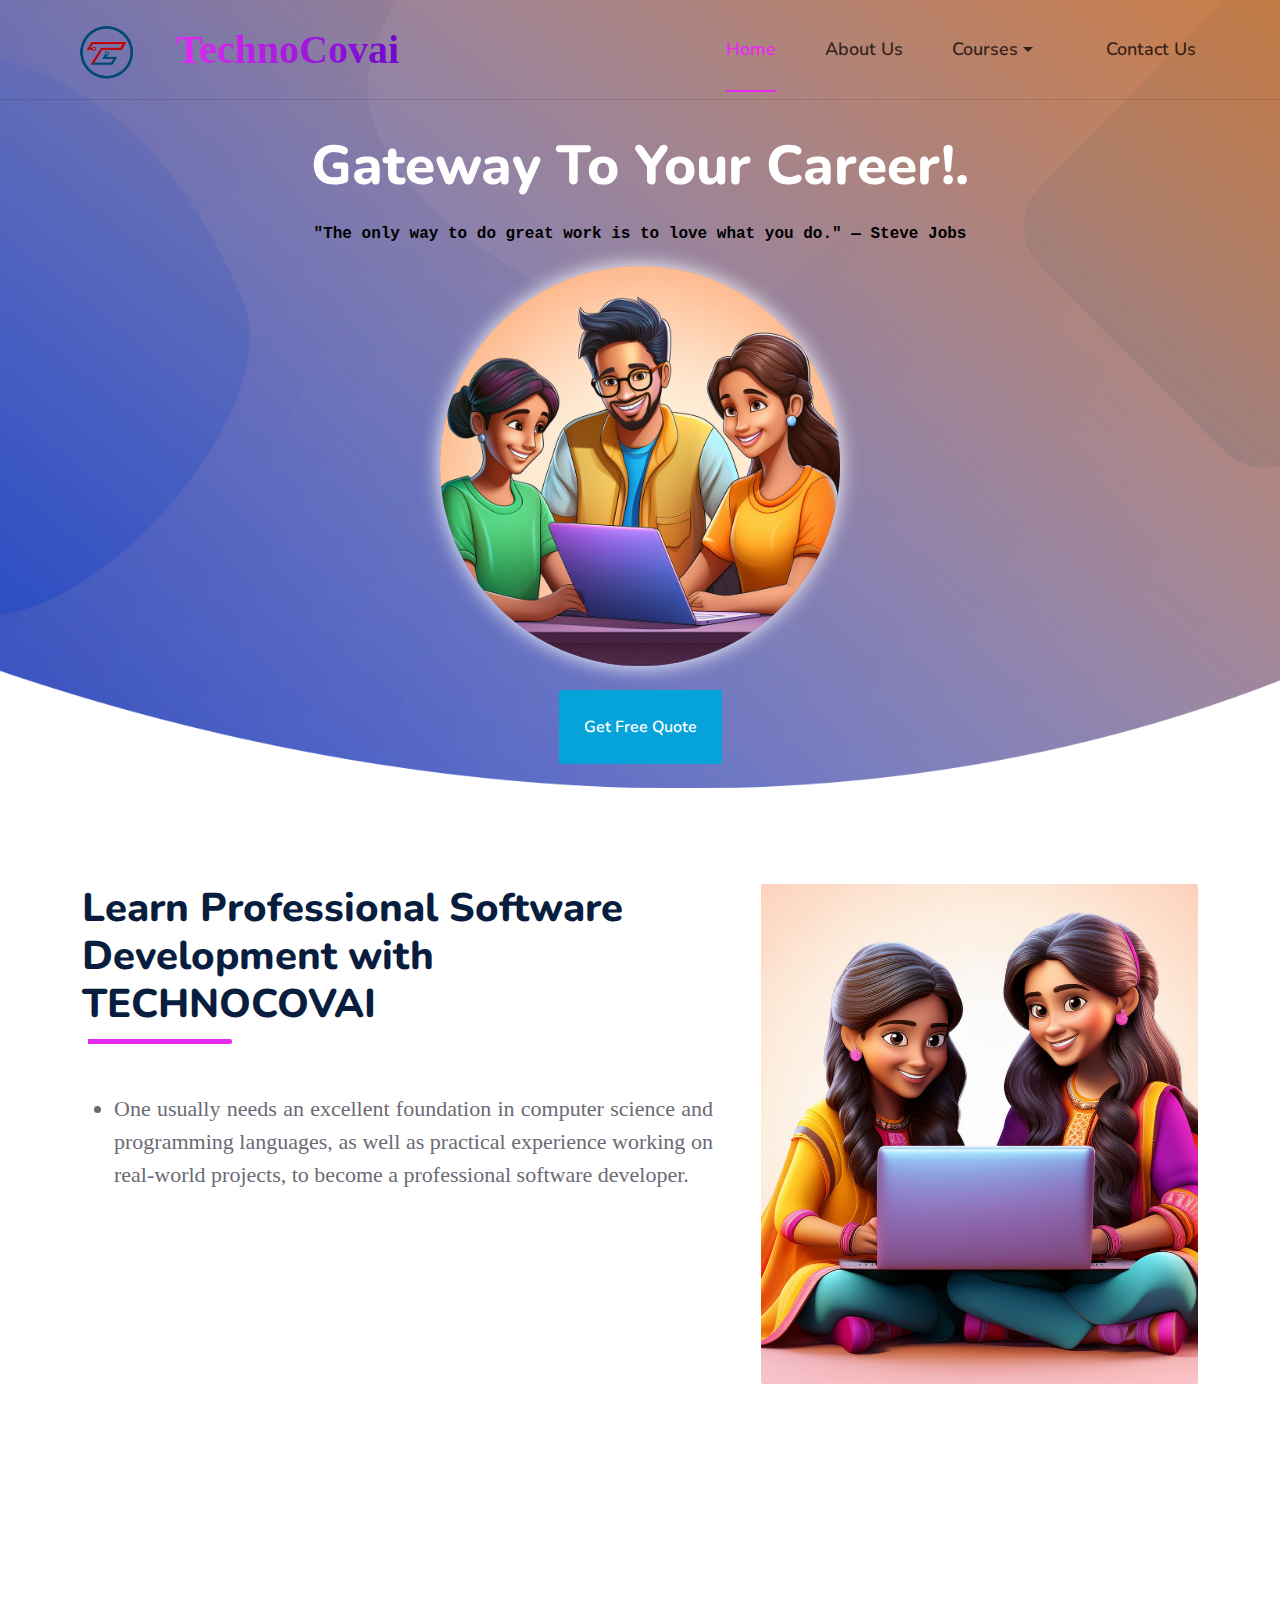
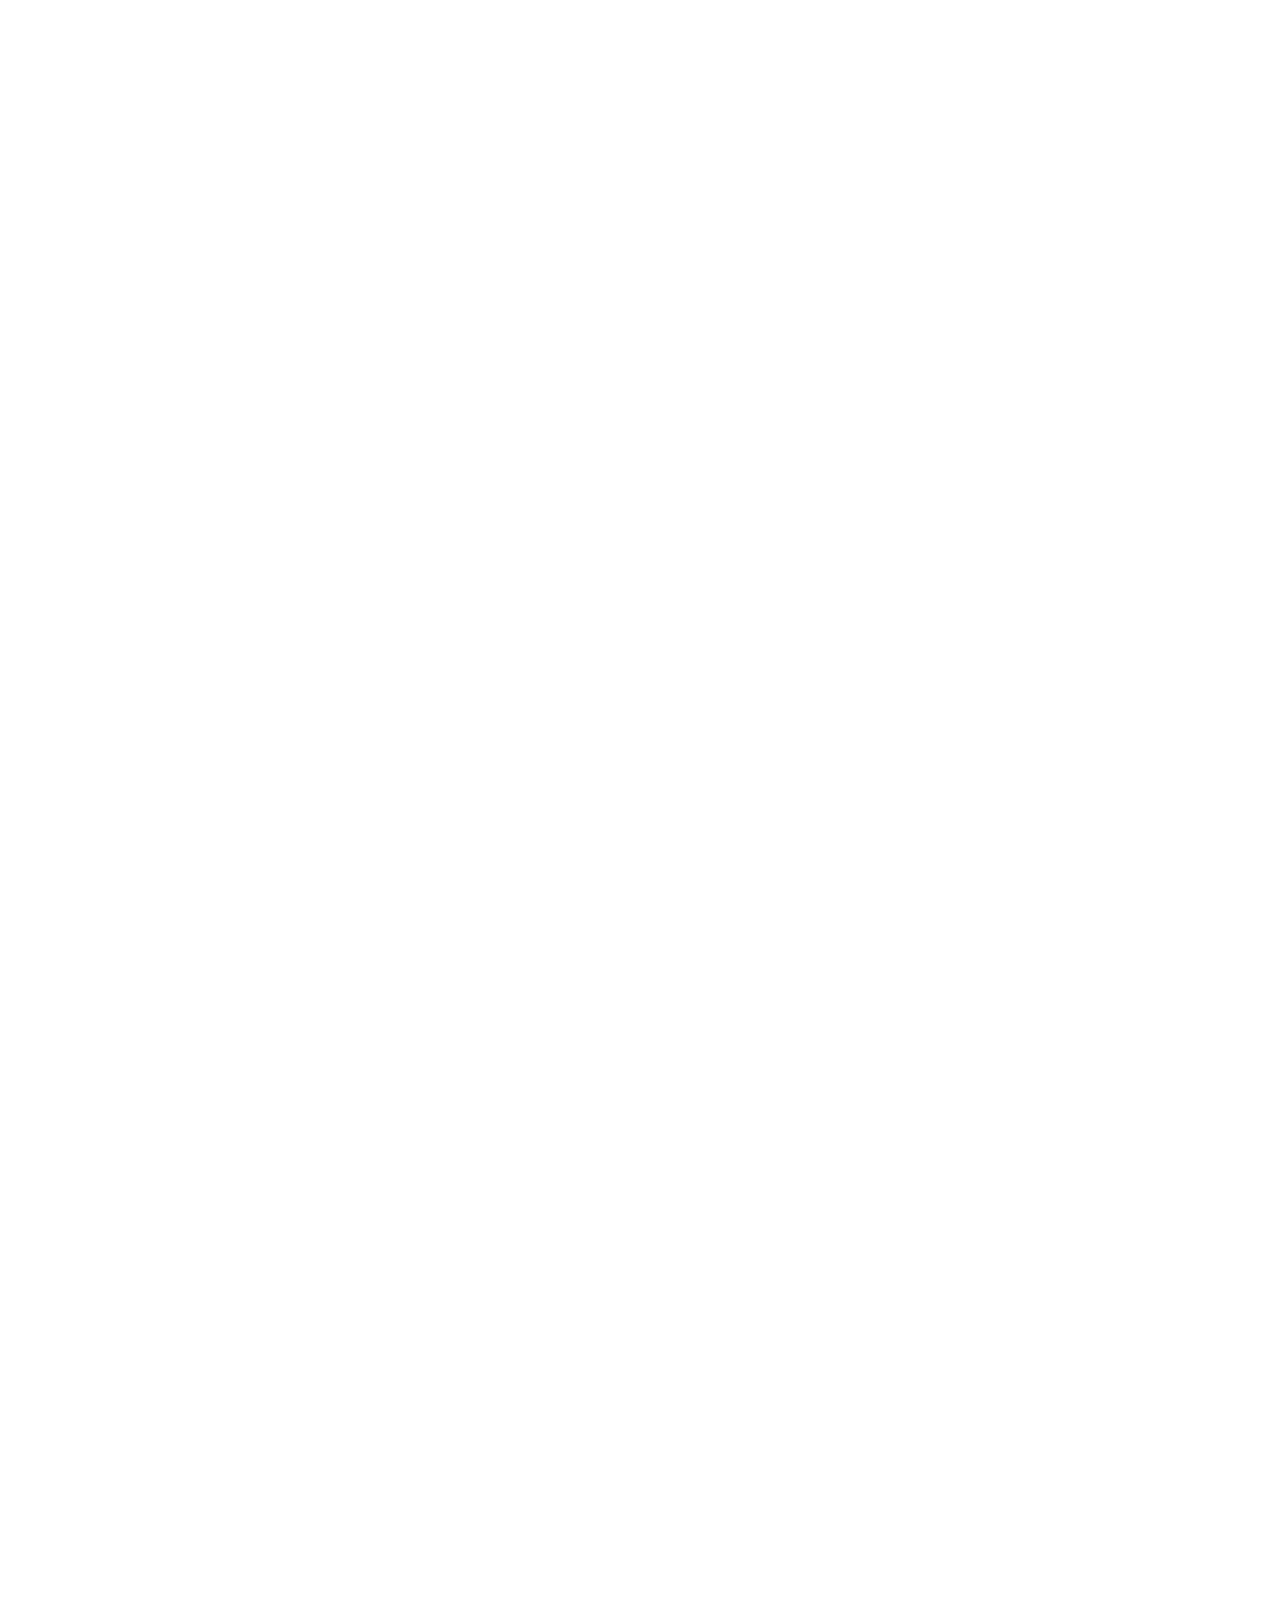
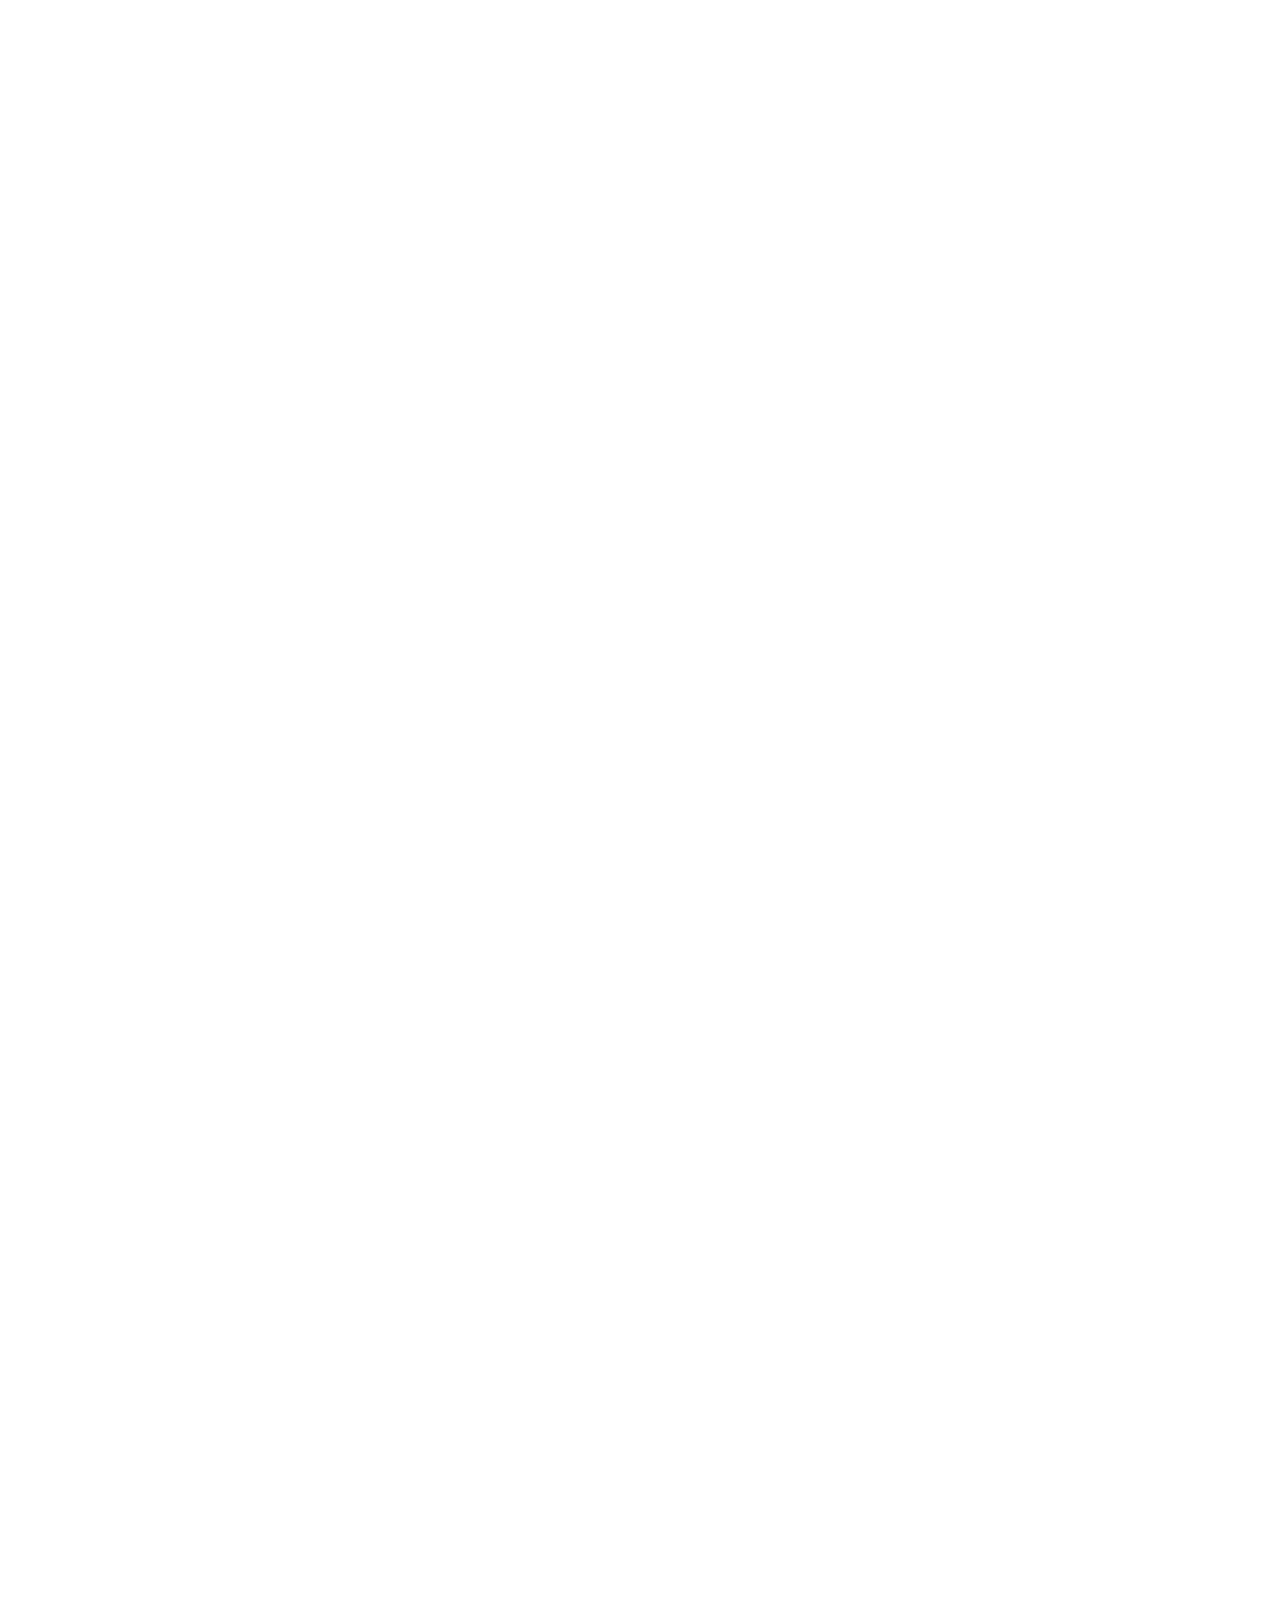
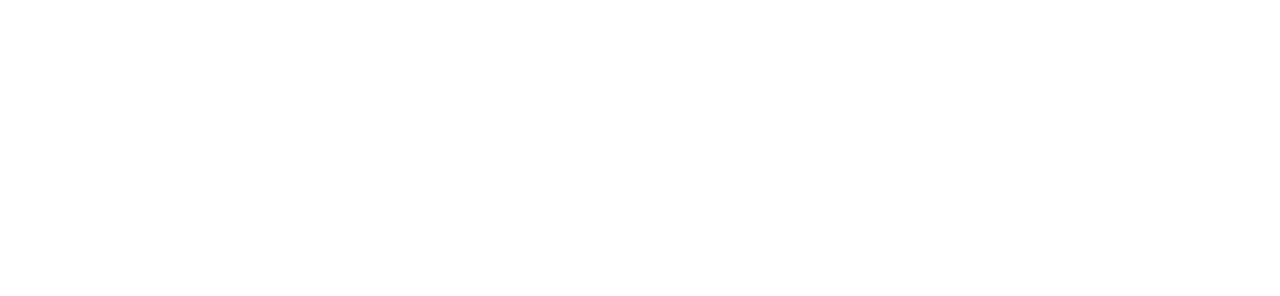
==== commit dc881032: "all change" ====
--- a/index.html
+++ b/index.html
@@ -10,7 +10,7 @@
 
     <!-- Favicon -->
     <!-- <link href="img/favicon.ico" rel="icon"> -->
-    <link rel="icon" type="image/x-icon" href="./img/techlog.png">
+    <link rel="icon" type="image/x-icon" href="./img/techloggg.png">
 
 
     <!-- Google Web Fonts -->
@@ -43,132 +43,115 @@
 </head>
 
 <body>
-    <!-- Spinner Start -->
-    <div id="spinner"
-        class="show bg-white position-fixed translate-middle w-100 vh-100 top-50 start-50 d-flex align-items-center justify-content-center">
-        <div class="spinner"></div>
-    </div>
-    <!-- Spinner End -->
+
 
 
 
     <!-- Navbar & Carousel Start -->
     <div class="container-fluid position-relative p-0">
         <nav class="navbar navbar-expand-lg navbar-dark px-5 py-3 py-lg-0">
-            <a href="index.py" class="navbar-brand p-0">
-                <img src="./img/techicon.png" alt="" height="70px" width="100px">
-
-            </a>
-            <h1 class="m-0" style="color:#414F80;font-family: serif;">Techno<span style="color:#B72106;">Covai</span>
-            </h1>
-            <button class="navbar-toggler" type="button" data-bs-toggle="collapse" data-bs-target="#navbarCollapse">
-                <span class="fa fa-bars"></span>
-            </button>
-            <div class="collapse navbar-collapse" id="navbarCollapse">
-                <div class="navbar-nav ms-auto py-0">
-                    <a href="index.html" class="nav-item nav-link active">Home</a>
-                    <a href="about.html" class="nav-item nav-link">About Us</a>
-                    <!-- <a href="service.py" class="nav-item nav-link">Courses</a> -->
-                    <div class="nav-item dropdown">
-                        <a href="#" class="nav-link dropdown-toggle" data-bs-toggle="dropdown">Courses</a>
-                        <div class="dropdown-menu m-0">
-                            <a href="software.html" class="dropdown-item">Software Development</a>
-                        </div>
-                    </div>
-                    <div class="nav-item dropdown">
-                        <!-- <a href="#" class="nav-link dropdown-toggle" data-bs-toggle="dropdown">Pages</a>
-                        <div class="dropdown-menu m-0">
-                            <a href="price.html" class="dropdown-item">Pricing Plan</a>
-                            <a href="feature.html" class="dropdown-item">Our features</a>
-                            <a href="team.html" class="dropdown-item">Team Members</a>
-                            <a href="testimonial.html" class="dropdown-item">Testimonial</a>
-                            <a href="quote.html" class="dropdown-item">Free Quote</a>
-                        </div> -->
-                    </div>
-                    <a href="contact.html" class="nav-item nav-link">Contact Us</a>
-                </div>
-                <!-- <butaton type="button" class="btn text-primary ms-3" data-bs-toggle="modal" data-bs-target="#searchModal"><i class="fa fa-search"></i></butaton>
+            <div class="container-fluid d-flex align-items-center">
+                <a href="index.py" class="navbar-brand p-0">
+                    <img src="./img/techicon.png" alt="" height="70px" width="100px">
+
+                </a>
+                <h1 class="m-0" style="background: linear-gradient(to right, #e529f2, #6f08cf);-webkit-background-clip: text;
+    -webkit-text-fill-color: transparent;font-family: serif;">
+                    TechnoCovai
+                </h1>
+                <button class="navbar-toggler" type="button" data-bs-toggle="collapse" data-bs-target="#navbarCollapse">
+                    <span class="fa fa-bars"></span>
+                </button>
+                <div class="collapse navbar-collapse" id="navbarCollapse">
+                    <div class="navbar-nav ms-auto py-0">
+                        <div class="d-flex flex-column flex-lg-row align-items-center">
+                            <a href="index.html"
+                                class="nav-item nav-link d-flex align-items-center me-lg-4 me-2 active">Home</a>
+                            <a href="about.html" class="nav-item nav-link d-flex align-items-center me-lg-4 me-2">About
+                                Us</a>
+                            <!-- <a href="service.py" class="nav-item nav-link d-flex align-items-center me-lg-4 me-2">Courses</a> -->
+                            <div class="d-flex flex-column flex-lg-row">
+                                <div class="nav-item dropdown d-flex align-items-center me-lg-4 me-2">
+                                    <a href="#" class="nav-link dropdown-toggle d-flex align-items-center"
+                                        data-bs-toggle="dropdown">Courses</a>
+                                    <div class="dropdown-menu" style="margin-top: 100px;">
+                                        <a href="software.html" class="dropdown-item">Software Development</a>
+                                    </div>
+                                </div>
+                                <div class="nav-item dropdown d-flex align-items-center me-lg-4 me-2">
+                                    <!-- <a href="#" class="nav-link dropdown-toggle d-flex align-items-center" data-bs-toggle="dropdown">Pages</a>
+                                <div class="dropdown-menu m-0">
+                                    <a href="price.html" class="dropdown-item">Pricing Plan</a>
+                                    <a href="feature.html" class="dropdown-item">Our features</a>
+                                    <a href="team.html" class="dropdown-item">Team Members</a>
+                                    <a href="testimonial.html" class="dropdown-item">Testimonial</a>
+                                    <a href="quote.html" class="dropdown-item">Free Quote</a>
+                                </div> -->
+                                </div>
+                            </div>
+                            <a href="contact.html"
+                                class="nav-item nav-link d-flex align-items-center me-lg-4 me-2">Contact
+                                Us</a>
+                        </div>
+                    </div>
+                    <!-- <butaton type="button" class="btn text-primary ms-3" data-bs-toggle="modal" data-bs-target="#searchModal"><i class="fa fa-search"></i></butaton>
                 <a href="https://htmlcodex.com/startup-company-website-template" class="btn btn-primary py-2 px-4 ms-3">Download Pro Version</a> -->
+                </div>
             </div>
         </nav>
 
-        <div id="header-carousel" class="carousel slide carousel-fade" data-bs-ride="carousel">
-            <div class="carousel-inner">
-                <div class="carousel-item active">
-                    <img class="w-100" src="img/h1.webp" alt="Image">
-                    <div class="carousel-caption d-flex flex-column align-items-center justify-content-center">
-                        <div class="p-3"
-                            style="max-width: 900px;background-color: rgba(0, 0, 0, 0.6); margin-top: 120px;">
-                            <h5 class="text-white text-uppercase mb-3 animated slideInDown" style="font-size: 20px;">
-                                Creative & Innovative</h5>
-                            <h1 class="display-1 mb-md-4 animated zoomIn text-white"
-                                style="font-size: 40px;font-family: serif;">
-                                TECHNOCOVAI </h1>
-                            <a href="quote.html" class="btn btn-primary py-md-3 px-md-5 me-3 animated slideInLeft">Free
-                                Quote</a>
-                            <a href="./contact.html"
-                                class="btn btn-outline-light py-md-3 px-md-5 animated slideInRight">Contact Us</a>
-                        </div>
-                    </div>
-                </div>
-                <div class="carousel-item">
-                    <img class="w-100" src="img/h2.webp" alt="Image">
-                    <div class="carousel-caption d-flex flex-column align-items-center justify-content-center">
-                        <div class="p-3"
-                            style="max-width: 900px;background-color: rgba(0, 0, 0, 0.6); margin-top: 120px;">
-                            <h5 class="text-white text-uppercase mb-3 animated slideInDown" style="font-size: 20px;">
-                                LEARN TODAY...EARN TOMORROW</h5>
-                            <h1 class="display-1 text-white mb-md-4 animated zoomIn"
-                                style="font-size: 40px;font-family: serif;">
-                                TECHNOCOVAI</h1>
-                            <a href="quote.html" class="btn btn-primary py-md-3 px-md-5 me-3 animated slideInLeft">Free
-                                Quote</a>
-                            <a href="./contact.html"
-                                class="btn btn-outline-light py-md-3 px-md-5 animated slideInRight">Contact Us</a>
-                        </div>
+        <div class="banner hello">
+            <div class="container">
+                <div class="row">
+                    <div class="col-md-8 offset-md-2">
+                        <!-- // Caption // -->
+                        <div class="caption">
+                            <h1 class="mx-auto wow fadeInUp" data-wow-delay=".3s">Gateway To Your Career!.</h1>
+                            <p class="sub mx-auto wow fadeInDown" data-wow-delay=".5s">"The only way to do great work is
+                                to love what you do."
+                                — Steve Jobs</p>
+
+                            <!-- / Macbook IMG / -->
+                            <img class="img-fluid mx-auto wow fadeInUp swing-image" src="img/develop.jpg"
+                                style="border-radius:60vh;box-shadow: 0 0 20px #fff; height:400px;width:400px;"
+                                alt="macbook">
+
+                        </div>
+                        <a class="btn btn-primary p-4 m-4" href="quote.html">Get Free Quote</a>
                     </div>
                 </div>
             </div>
         </div>
-        <button class="carousel-control-prev" type="button" data-bs-target="#header-carousel" data-bs-slide="prev">
-            <span class="carousel-control-prev-icon" aria-hidden="true"></span>
-            <span class="visually-hidden">Previous</span>
-        </button>
-        <button class="carousel-control-next" type="button" data-bs-target="#header-carousel" data-bs-slide="next">
-            <span class="carousel-control-next-icon" aria-hidden="true"></span>
-            <span class="visually-hidden">Next</span>
-        </button>
-    </div>
-    </div>
-    <!-- Navbar & Carousel End -->
-
-    <!-- About Start -->
-    <div class="container-fluid py-5 wow fadeInUp" data-wow-delay="0.1s">
-        <div class="container py-5">
-            <div class="row g-5">
-                <div class="col-lg-7">
-                    <div class="section-title position-relative pb-3 mb-5">
-                        <!-- <h5 class="fw-bold text-primary text-uppercase">About Us</h5> -->
-                        <h1 class="mb-0">Learn Professional Software Development with TECHNOCOVAI
-                        </h1>
-                    </div>
-                    <p class="mb-4" style="font-family: 'Times New Roman', Times, serif;">
-                    <ul class="mb-4"
-                        style="font-family: 'Times New Roman', Times, serif; text-align: justify;font-size:22px;">
-                        <!-- <li>
+        <!-- Navbar & Carousel End -->
+
+        <!-- About Start -->
+        <div class="container-fluid py-5 wow fadeInUp" data-wow-delay="0.1s">
+            <div class="container py-5">
+                <div class="row g-5">
+                    <div class="col-lg-7">
+                        <div class="section-title position-relative pb-3 mb-5">
+                            <!-- <h5 class="fw-bold text-primary text-uppercase">About Us</h5> -->
+                            <h1 class="mb-0">Learn Professional Software Development with TECHNOCOVAI
+                            </h1>
+                        </div>
+                        <p class="mb-4" style="font-family: 'Times New Roman', Times, serif;">
+                        <ul class="mb-4"
+                            style="font-family: 'Times New Roman', Times, serif; text-align: justify;font-size:22px;">
+                            <!-- <li>
                             Professional software development includes planning, coding, testing and debugging software
                             programmers as part of the
                             creation and maintenance of computer software.
                         </li>-->
 
-                        <li>
-                            One usually needs an excellent foundation in computer science and programming languages, as
-                            well as practical
-                            experience working on real-world projects, to become a professional software developer.
-                        </li>
-                    </ul>
-                    </p>
-                    <!-- <div class="row g-0 mb-3">
+                            <li>
+                                One usually needs an excellent foundation in computer science and programming languages,
+                                as
+                                well as practical
+                                experience working on real-world projects, to become a professional software developer.
+                            </li>
+                        </ul>
+                        </p>
+                        <!-- <div class="row g-0 mb-3">
                         <div class="col-sm-6 wow zoomIn" data-wow-delay="0.2s">
                             <h5 class="mb-3"><i class="fa fa-check text-primary me-3"></i>Award Winning</h5>
                             <h5 class="mb-3"><i class="fa fa-check text-primary me-3"></i>Professional Staff</h5>
@@ -179,227 +162,232 @@
                         </div>
                     </div>-->
 
-                    <div class="d-flex align-items-center mb-4 wow fadeIn" data-wow-delay="0.6s">
-                        <div class="bg-primary d-flex align-items-center justify-content-center rounded"
-                            style="width: 60px; height: 60px;">
-                            <i class="fa fa-phone-alt text-white"></i>
-                        </div>
-                        <div class="ps-4">
-                            <h5 class="mb-2" style="font-family: 'Times New Roman', Times, serif;">Reach Us For More
-                                Details</h5>
-                            <h4 class="text-primary mb-0">+91 93639 22322</h4>
-                        </div>
-                    </div>
-
-                    <a href="quote.html" class="btn btn-primary py-3 px-5 mt-3 wow zoomIn" data-wow-delay="0.9s">Request
-                        A Quote</a>
-                </div>
-                <div class="col-lg-5" style="min-height: 500px;">
-                    <div class="position-relative h-100">
-                        <img class="position-absolute w-100 h-100 rounded wow zoomIn" data-wow-delay="0.9s"
-                            src="img/career.webp" style="object-fit: cover;">
+                        <div class="d-flex align-items-center mb-4 wow fadeIn" data-wow-delay="0.6s">
+                            <div class="d-flex align-items-center justify-content-center rounded"
+                                style="width: 60px; height: 60px;background-color:#e529f2">
+                                <i class="fa fa-phone-alt text-white"></i>
+                            </div>
+                            <div class="ps-4">
+                                <h5 class="mb-2" style="font-family: 'Times New Roman', Times, serif;">Reach Us For More
+                                    Details</h5>
+                                <h4 class="mb-0" style="color:#e529f2;">+91 93639 22322</h4>
+                            </div>
+                        </div>
+
+                        <a href="quote.html" class="btn btn-primary py-3 px-5 mt-3 wow zoomIn"
+                            data-wow-delay="0.9s">Request
+                            A Quote</a>
+                    </div>
+                    <div class="col-lg-5" style="min-height: 500px;">
+                        <div class="position-relative h-100">
+                            <img class="position-absolute w-100 h-100 rounded wow zoomIn" data-wow-delay="0.9s"
+                                src="img/learnmoreimage.jpg" style="object-fit: cover;">
+                        </div>
                     </div>
                 </div>
             </div>
         </div>
-    </div>
-    <!-- About End -->
-
-
-    <div class="container-fluid py-5 wow fadeInUp" data-wow-delay="0.1s">
-        <div class="container py-5">
-            <div class="row g-5">
-                <div class="col-lg-5" style="min-height: 500px;">
-                    <div class="position-relative h-100">
-                        <img class="position-absolute w-100 h-100 rounded wow zoomIn" data-wow-delay="0.9s"
-                            src="img/why choose.jpg" style="object-fit: cover;">
-                    </div>
-                </div>
-                <div class="col-lg-7">
-                    <div class="section-title position-relative pb-3 mb-5">
-                        <h5 class="fw-bold text-primary text-Capitalize">WHY CHOOSE TECHNOCOVAI</h5>
-                        <h1 class="mb-0">Learn Professional Software Development with TECHNOCOVAI
-                        </h1>
-                    </div>
-                    <ul class="mb-4"
-                        style="font-family: 'Times New Roman', Times, serif; list-style-type: style type disc;text-align: justify;font-size:22px;">
-                        <li> Experienced and certified instructors ( 10 + years )</li>
-                        <li> Hands-on practical training</li>
-                        <li> Comprehensive course material</li>
-                        <li> Flexible and customized course timings</li>
-                        <li> Offers flexible and customized course packages</li>
-                        <li>Affordable course fee structure</li>
-                        <!-- <li>Job assistance and placement support</li> -->
-                        <li>Small batch sizes for personalized attention</li>
-                        <li>Provides a virtual learning platform</li>
-                        <li>Regular assessments and mock tests</li>
-                    </ul>
-                    <div class="row g-0 mb-3">
-                        <div class="col-sm-6 wow zoomIn" data-wow-delay="0.2s">
-                            <h5 class="mb-3"><i class="fa fa-check text-primary me-3"></i>Flexible Timings</h5>
-                            <h5 class="mb-3"><i class="fa fa-check text-primary me-3"></i>Professional Staff</h5>
-                        </div>
-                        <div class="col-sm-6 wow zoomIn" data-wow-delay="0.4s">
-                            <h5 class="mb-3"><i class="fa fa-check text-primary me-3"></i>24/7 Support</h5>
-                            <h5 class="mb-3"><i class="fa fa-check text-primary me-3"></i>Fair Prices</h5>
-                        </div>
-                    </div>
-
-                    <div class="d-flex align-items-center mb-4 wow fadeIn" data-wow-delay="0.6s">
-                        <div class="bg-primary d-flex align-items-center justify-content-center rounded"
-                            style="width: 60px; height: 60px;">
-                            <i class="fa fa-phone-alt text-white"></i>
-                        </div>
-                        <div class="ps-4">
-                            <h5 class="mb-2" style="font-family: 'Times New Roman', Times, serif;">Call to ask any
-                                question</h5>
-                            <h4 class="text-primary mb-0">+91 93639 22322</h4>
-                        </div>
-                    </div>
-
-                    <a href="quote.html" class="btn btn-primary py-3 px-5 mt-3 wow zoomIn" data-wow-delay="0.9s">Request
-                        A Quote</a>
-                </div>
-
+        <!-- About End -->
+
+
+        <div class="container-fluid py-5 wow fadeInUp" data-wow-delay="0.1s">
+            <div class="container py-5">
+                <div class="row g-5">
+                    <div class="col-lg-5" style="min-height: 500px;">
+                        <div class="position-relative h-100">
+                            <img class="position-absolute w-100 h-100 rounded wow zoomIn" data-wow-delay="0.9s"
+                                src="img/why choose.jpg" style="object-fit: cover;">
+                        </div>
+                    </div>
+                    <div class="col-lg-7">
+                        <div class="section-title position-relative pb-3 mb-5">
+                            <h5 class="fw-bold text-Capitalize" style="color:#e529f2;">WHY CHOOSE TECHNOCOVAI</h5>
+                            <h1 class="mb-0">Learn Professional Software Development with TECHNOCOVAI
+                            </h1>
+                        </div>
+                        <ul class="mb-4"
+                            style="font-family: 'Times New Roman', Times, serif; list-style-type: style type disc;text-align: justify;font-size:22px;">
+                            <li> Experienced and certified instructors ( 10 + years )</li>
+                            <li> Hands-on practical training</li>
+                            <li> Comprehensive course material</li>
+                            <li> Flexible and customized course timings</li>
+                            <li> Offers flexible and customized course packages</li>
+                            <li>Affordable course fee structure</li>
+                            <!-- <li>Job assistance and placement support</li> -->
+                            <li>Small batch sizes for personalized attention</li>
+                            <li>Provides a virtual learning platform</li>
+                            <li>Regular assessments and mock tests</li>
+                        </ul>
+                        <div class="row g-0 mb-3">
+                            <div class="col-sm-6 wow zoomIn" data-wow-delay="0.2s">
+                                <h5 class="mb-3"><i class="fa fa-check text-primary me-3"></i>Flexible Timings</h5>
+                                <h5 class="mb-3"><i class="fa fa-check text-primary me-3"></i>Professional Staff</h5>
+                            </div>
+                            <div class="col-sm-6 wow zoomIn" data-wow-delay="0.4s">
+                                <h5 class="mb-3"><i class="fa fa-check text-primary me-3"></i>24/7 Support</h5>
+                                <h5 class="mb-3"><i class="fa fa-check text-primary me-3"></i>Fair Prices</h5>
+                            </div>
+                        </div>
+
+                        <div class="d-flex align-items-center mb-4 wow fadeIn" data-wow-delay="0.6s">
+                            <div class="d-flex align-items-center justify-content-center rounded"
+                                style="width: 60px; height: 60px;background-color:#e529f2;">
+                                <i class="fa fa-phone-alt text-white"></i>
+                            </div>
+                            <div class="ps-4">
+                                <h5 class="mb-2" style="font-family: 'Times New Roman', Times, serif;">Call to ask any
+                                    question</h5>
+                                <h4 class="mb-0" style="color:#e529f2;">+91 93639 22322</h4>
+                            </div>
+                        </div>
+
+                        <a href="quote.php" class="btn btn-primary py-3 px-5 mt-3 wow zoomIn"
+                            data-wow-delay="0.9s">Request
+                            A Quote</a>
+                    </div>
+
+                </div>
             </div>
         </div>
-    </div>
-    <!-- About End -->
-
-
-    <div class="container-fluid py-5 wow fadeInUp" data-wow-delay="0.1s">
-        <div class="container py-5">
-            <div class="section-title text-center position-relative pb-3 mb-5 mx-auto"
-                style="max-width: 600px; font-size:22px;">
-                <h1 class="mb-0">Why Choose Us</h1>
-            </div>
-
-            <div class="container-fluid banner mb-3">
-                <div class="container">
-                    <div class="row gx-0">
-                        <div class="col-lg-3 wow zoomIn" data-wow-delay="0.1s">
-                            <div class="bg-primary d-flex flex-column p-5" style="height: 200px;text-align:center;">
-                                <h4 class="text-white mb-3">Job assistance and placement support</h4>
-                            </div>
-                        </div>
-                        <div class="col-lg-3 wow zoomIn" data-wow-delay="0.3s">
-                            <div class="bg-success d-flex flex-column p-5" style="height: 200px;text-align:center">
-                                <h4 class="text-white mb-3">Hands-on practical training</h4>
-                            </div>
-                        </div>
-                        <div class="col-lg-3 wow zoomIn" data-wow-delay="0.6s">
-                            <div class="bg-info d-flex flex-column p-5" style="height: 200px;text-align:center">
-                                <h4 class="text-white mb-3">Comprehensive course material</h4>
-                            </div>
-                        </div>
-                        <div class="col-lg-3 wow zoomIn" data-wow-delay="0.6s">
-                            <div class="bg-danger d-flex flex-column p-5" style="height: 200px;text-align:center">
-                                <h4 class="text-white mb-3">Flexible and customized course timings</h4>
-                            </div>
-                        </div>
-                    </div><br>
-                    <div class="row gx-0">
-                        <div class="col-lg-3 wow zoomIn" data-wow-delay="0.1s">
-                            <div class="bg-danger d-flex flex-column p-5" style="height: 200px;text-align:center">
-                                <h4 class="text-white mb-3">Customized course packages</h4>
-                            </div>
-                        </div>
-                        <div class="col-lg-3 wow zoomIn" data-wow-delay="0.3s">
-                            <div class="bg-secondary d-flex flex-column p-5" style="height: 200px;text-align:center">
-                                <h4 class="text-white mb-3">Affordable course fee structure</h4>
-                            </div>
-                        </div>
-                        <div class="col-lg-3 wow zoomIn" data-wow-delay="0.6s">
-                            <div class="bg-dark d-flex flex-column p-5" style="height: 200px;text-align:center">
-                                <h4 class="text-white mb-3">Experienced and certified instructors </h4>
-                            </div>
-                        </div>
-                        <div class="col-lg-3 wow zoomIn" data-wow-delay="0.6s">
-                            <div class="bg-warning d-flex flex-column p-5" style="height: 200px;text-align:center">
-                                <h4 class="text-white mb-3">Small batch sizes for attention</h4>
-                            </div>
-                        </div>
-                    </div>
-
-                </div>
-            </div>
-
-
-
-            <!-- Service Start -->
-            <div class="container-fluid py-5 wow fadeInUp" data-wow-delay="0.1s">
-                <div class="container py-5">
-                    <div class="section-title text-center position-relative pb-3 mb-5 mx-auto"
-                        style="max-width: 900px;">
-                        <h1 class="fw-bold text-primary text-uppercase ">Our Courses</h1>
-                        <p style="font-family: 'Times New Roman', Times, serif;  font-size: 22px;text-align: justify;">
-                            We offer
-                            Software
-                            Development in Coimbatore.Job seekers can
-                            take up the training
-                            certification programme with us and get job in top best Companies.</p>
-
-                        <h2 class="mb-0">Software Development</h2>
-                    </div>
-
-                    <div class="row g-5">
-                        <div class="col-lg-4 col-md-6 wow zoomIn" data-wow-delay="0.3s">
-                            <div
-                                class="service-item bg-light rounded d-flex flex-column align-items-center justify-content-center text-center ">
-                                <!-- <div class="service-icon">
+        <!-- About End -->
+
+
+        <div class="container-fluid py-5 wow fadeInUp" data-wow-delay="0.1s">
+            <div class="container py-5">
+                <div class="section-title text-center position-relative pb-3 mb-5 mx-auto"
+                    style="max-width: 600px; font-size:22px;">
+                    <h1 class="mb-0">Why Choose Us</h1>
+                </div>
+
+                <div class="container-fluid banner mb-3">
+                    <div class="container">
+                        <div class="row gx-0">
+                            <div class="col-lg-3 wow zoomIn" data-wow-delay="0.1s">
+                                <div class="bg-primary d-flex flex-column p-5" style="height: 200px;text-align:center;">
+                                    <h4 class="text-white mb-3">Job assistance and placement support</h4>
+                                </div>
+                            </div>
+                            <div class="col-lg-3 wow zoomIn" data-wow-delay="0.3s">
+                                <div class="bg-success d-flex flex-column p-5" style="height: 200px;text-align:center">
+                                    <h4 class="text-white mb-3">Hands-on practical training</h4>
+                                </div>
+                            </div>
+                            <div class="col-lg-3 wow zoomIn" data-wow-delay="0.6s">
+                                <div class=" d-flex flex-column p-5"
+                                    style="height: 200px;text-align:center;background-color:#e529f2;">
+                                    <h4 class=" text-white mb-3">Comprehensive course material</h4>
+                                </div>
+                            </div>
+                            <div class="col-lg-3 wow zoomIn" data-wow-delay="0.6s">
+                                <div class="bg-danger d-flex flex-column p-5" style="height: 200px;text-align:center">
+                                    <h4 class="text-white mb-3">Flexible and customized course timings</h4>
+                                </div>
+                            </div>
+                        </div><br>
+                        <div class="row gx-0">
+                            <div class="col-lg-3 wow zoomIn" data-wow-delay="0.1s">
+                                <div class="d-flex flex-column p-5"
+                                    style="height: 200px;text-align:center;  background-color:#6f08cf;">
+                                    <h4 class="text-white mb-3">Customized course packages</h4>
+                                </div>
+                            </div>
+                            <div class="col-lg-3 wow zoomIn" data-wow-delay="0.3s">
+                                <div class="bg-secondary d-flex flex-column p-5"
+                                    style="height: 200px;text-align:center">
+                                    <h4 class="text-white mb-3">Affordable course fee structure</h4>
+                                </div>
+                            </div>
+                            <div class="col-lg-3 wow zoomIn" data-wow-delay="0.6s">
+                                <div class="bg-dark d-flex flex-column p-5" style="height: 200px;text-align:center">
+                                    <h4 class="text-white mb-3">Experienced and certified instructors </h4>
+                                </div>
+                            </div>
+                            <div class="col-lg-3 wow zoomIn" data-wow-delay="0.6s">
+                                <div class="bg-warning d-flex flex-column p-5" style="height: 200px;text-align:center">
+                                    <h4 class="text-white mb-3">Small batch sizes for attention</h4>
+                                </div>
+                            </div>
+                        </div>
+
+                    </div>
+                </div>
+
+
+                <!-- Service Start -->
+                <div class="container-fluid py-5 wow fadeInUp" data-wow-delay="0.1s">
+                    <div class="container py-5">
+                        <div class="section-title text-center position-relative pb-3 mb-5 mx-auto"
+                            style="max-width: 900px;">
+                            <h1 class="fw-bold text-uppercase" style="color:#e529f2;">Our Courses</h1>
+                            <p
+                                style="font-family: 'Times New Roman', Times, serif;  font-size: 22px;text-align: justify;">
+                                We offer
+                                Software
+                                Development in Coimbatore.Job seekers can
+                                take up the training
+                                certification programme with us and get job in top best Companies.</p>
+
+                            <h2 class="mb-0">Software Development</h2>
+                        </div>
+
+                        <div class="row g-5">
+                            <div class="col-lg-4 col-md-6 wow zoomIn" data-wow-delay="0.3s">
+                                <div class="service-item rounded d-flex flex-column align-items-center justify-content-center text-center "
+                                    style="background: linear-gradient(to bottom, #e529f2, #6f08cf);">
+                                    <!-- <div class="service-icon">
                             <i class="fa fa-shield-alt text-white"></i>
                         </div> -->
-                                <a href="./software.html">
-                                    <h4 class="mb-3">Web Designing</h4>
-                                </a>
-
-                                <img src="./img/web designingg.jpg" height="180px" width="280px">
-
-                                <a class="btn btn-lg btn-primary rounded" href="./software.html">
-                                    <i class="bi bi-arrow-right"></i>
-                                </a>
-                            </div>
-                        </div>
-                        <div class="col-lg-4 col-md-6 wow zoomIn" data-wow-delay="0.6s">
-                            <div
-                                class="service-item bg-light rounded d-flex flex-column align-items-center justify-content-center text-center">
-                                <!-- <div class="service-icon">
+                                    <a href="./software.html">
+                                        <h4 class="mb-3 text-white">Web Designing</h4>
+                                    </a>
+
+                                    <img src="./img/web designingg.jpg" height="180px" width="280px">
+
+                                    <a class="btn btn-lg btn-primary rounded" href="./software.html">
+                                        <i class="bi bi-arrow-right"></i>
+                                    </a>
+                                </div>
+                            </div>
+                            <div class="col-lg-4 col-md-6 wow zoomIn" data-wow-delay="0.6s">
+                                <div class="service-item rounded d-flex flex-column align-items-center justify-content-center text-center"
+                                    style="background: linear-gradient(to bottom, #e529f2, #6f08cf);">
+                                    <!-- <div class="service-icon">
                             <i class="fa fa-chart-pie text-white"></i>
                         </div> -->
-                                <a href="./software.html">
-                                    <h4 class="mb-3">Python Programming</h4>
-                                </a>
-                                <img src="./img/Advanced-Python.jpg" height="180px" width="280px">
-
-                                <a class="btn btn-lg btn-primary rounded" href="./software.py">
-                                    <i class="bi bi-arrow-right"></i>
-                                </a>
-                            </div>
-                        </div>
-                        <div class="col-lg-4 col-md-6 wow zoomIn" data-wow-delay="0.9s">
-                            <div
-                                class="service-item bg-light rounded d-flex flex-column align-items-center justify-content-center text-center">
-                                <!-- <div class="service-icon">
+                                    <a href="./software.html">
+                                        <h4 class="mb-3 text-white">Python Programming</h4>
+                                    </a>
+                                    <img src="./img/Advanced-Python.jpg" height="180px" width="280px">
+
+                                    <a class="btn btn-lg btn-primary rounded" href="./software.py">
+                                        <i class="bi bi-arrow-right"></i>
+                                    </a>
+                                </div>
+                            </div>
+                            <div class="col-lg-4 col-md-6 wow zoomIn" data-wow-delay="0.9s">
+                                <div class="service-item rounded d-flex flex-column align-items-center justify-content-center text-center"
+                                    style="background: linear-gradient(to bottom, #e529f2, #6f08cf);">
+                                    <!-- <div class="service-icon">
                             <i class="fa fa-code text-white"></i>
                         </div> -->
-                                <a href="./software.html">
-                                    <h4 class="mb-3">Full Stack Development
-                                    </h4>
-                                </a>
-                                <img src="./img/fullstack.webp" height="180px" width="280px">
-
-                                <a class="btn btn-lg btn-primary rounded" href="./software.html">
-                                    <i class="bi bi-arrow-right"></i>
-                                </a>
-                            </div>
-                        </div>
-                        <!-- <div class="col-lg-4 col-md-6 wow zoomIn" data-wow-delay="0.3s">
+                                    <a href="./software.html">
+                                        <h4 class="mb-3 text-white">FullStack-Development
+                                        </h4>
+                                    </a>
+                                    <img src="./img/fulll.jpg" height="180px" width="280px">
+
+                                    <a class="btn btn-lg btn-primary rounded" href="./software.html">
+                                        <i class="bi bi-arrow-right"></i>
+                                    </a>
+                                </div>
+                            </div>
+                            <!-- <div class="col-lg-4 col-md-6 wow zoomIn" data-wow-delay="0.3s">
                             <div
                                 class="service-item bg-light rounded d-flex flex-column align-items-center justify-content-center text-center"> -->
-                        <!-- <div class="service-icon">
+                            <!-- <div class="service-icon">
                             <i class="fab fa-android text-white"></i>
                         </div> -->
-                        <!-- <a href="./software.py">
+                            <!-- <a href="./software.py">
                                     <h4 class="mb-3"> Python with Data science & Machine learning
                                     </h4>
                                 </a>
@@ -410,13 +398,13 @@
                                 </a>
                             </div>
                         </div> -->
-                        <!-- <div class="col-lg-4 col-md-6 wow zoomIn" data-wow-delay="0.6s">
+                            <!-- <div class="col-lg-4 col-md-6 wow zoomIn" data-wow-delay="0.6s">
                             <div
                                 class="service-item bg-light rounded d-flex flex-column align-items-center justify-content-center text-center"> -->
-                        <!-- <div class="service-icon">
+                            <!-- <div class="service-icon">
                             <i class="fa fa-search text-white"></i>
                         </div> -->
-                        <!-- <a href="./software.py">
+                            <!-- <a href="./software.py">
                                     <h4 class="mb-3">Machine learning with Python (DMLP)</h4>
                                 </a>
                                 <img src="./img/mlp.jpeg" height="180px" width="280px">
@@ -426,122 +414,123 @@
                                 </a>
                             </div>
                         </div> -->
-                        <!-- <div class="col-lg-4 col-md-6 wow zoomIn" data-wow-delay="0.9s">
+                            <!-- <div class="col-lg-4 col-md-6 wow zoomIn" data-wow-delay="0.9s">
                     <div class="position-relative bg-primary rounded h-100 d-flex flex-column align-items-center justify-content-center text-center p-5">
                         <h3 class="text-white mb-3">Call Us For Quote</h3>
                         <p class="text-white mb-3">Clita ipsum magna kasd rebum at ipsum amet dolor justo dolor est magna stet eirmod</p>
                         <h2 class="text-white mb-0">+91-93421 41882</h2>
                     </div>
                 </div> -->
-                        <div class="col-lg-4 col-md-6 wow zoomIn" data-wow-delay="0.6s">
-                            <div
-                                class="service-item bg-light rounded d-flex flex-column align-items-center justify-content-center text-center">
-                                <!-- <div class="service-icon">
+                            <div class="col-lg-4 col-md-6 wow zoomIn" data-wow-delay="0.6s">
+                                <div class="service-item rounded d-flex flex-column align-items-center justify-content-center text-center"
+                                    style="background: linear-gradient(to bottom, #e529f2, #6f08cf);">
+                                    <!-- <div class="service-icon">
                             <i class="fa fa-search text-white"></i>
                         </div> -->
-                                <a href="./software.html">
-                                    <h4 class="mb-3">Python with DS & ML</h4>
-                                </a>
-                                <img src="./img/dsmlpy.png" height="180px" width="280px">
-
-                                <a class="btn btn-lg btn-primary rounded" href="./software.html">
-                                    <i class="bi bi-arrow-right"></i>
-                                </a>
-                            </div>
-                        </div>
-                        <div class="col-lg-4 col-md-6 wow zoomIn" data-wow-delay="0.6s">
-                            <div
-                                class="service-item bg-light rounded d-flex flex-column align-items-center justify-content-center text-center">
-                                <!-- <div class="service-icon">
+                                    <a href="./software.html">
+                                        <h4 class="mb-3 text-white">Python with DS & ML</h4>
+                                    </a>
+                                    <img src="./img/dsmlpy.png" height="180px" width="280px">
+
+                                    <a class="btn btn-lg btn-primary rounded" href="./software.html">
+                                        <i class="bi bi-arrow-right"></i>
+                                    </a>
+                                </div>
+                            </div>
+                            <div class="col-lg-4 col-md-6 wow zoomIn" data-wow-delay="0.6s">
+                                <div class="service-item rounded d-flex flex-column align-items-center justify-content-center text-center"
+                                    style="background: linear-gradient(to bottom, #e529f2, #6f08cf);">
+                                    <!-- <div class="service-icon">
                             <i class="fa fa-search text-white"></i>
                         </div> -->
-                                <a href="./software.html">
-                                    <h4 class="mb-3"> C and C++</h4>
-                                </a>
-                                <img src="./img/candcpp.jpg" height="180px" width="280px">
-
-                                <a class="btn btn-lg btn-primary rounded" href="./software.html">
-                                    <i class="bi bi-arrow-right"></i>
-                                </a>
-                            </div>
-                        </div>
-
-                        <div class="col-lg-4 col-md-6 wow zoomIn" data-wow-delay="0.6s">
-                            <div
-                                class="service-item bg-light rounded d-flex flex-column align-items-center justify-content-center text-center">
-                                <!-- <div class="service-icon">
+                                    <a href="./software.html">
+                                        <h4 class="mb-3 text-white"> C and C++</h4>
+                                    </a>
+                                    <img src="./img/candcpp.jpg" height="180px" width="280px">
+
+                                    <a class="btn btn-lg btn-primary rounded" href="./software.html">
+                                        <i class="bi bi-arrow-right"></i>
+                                    </a>
+                                </div>
+                            </div>
+
+                            <div class="col-lg-4 col-md-6 wow zoomIn" data-wow-delay="0.6s">
+                                <div class="service-item rounded d-flex flex-column align-items-center justify-content-center text-center"
+                                    style="background: linear-gradient(to bottom, #e529f2, #6f08cf);">
+                                    <!-- <div class="service-icon">
                                                     <i class="fa fa-search text-white"></i>
                                                 </div> -->
-                                <a href="./software.html">
-                                    <h4 class="mb-3">Cyber Security</h4>
-                                </a>
-                                <img src="./img/cyber.jpg" height="180px" width="280px">
-
-                                <a class="btn btn-lg btn-primary rounded" href="./software.html">
-                                    <i class="bi bi-arrow-right"></i>
-                                </a>
-                            </div>
-                        </div>
-
-                        <div class="col-lg-4 col-md-6 wow zoomIn" data-wow-delay="0.6s">
-                            <div
-                                class="service-item bg-light rounded d-flex flex-column align-items-center justify-content-center text-center">
-                                <!-- <div class="service-icon">
+                                    <a href="./software.html">
+                                        <h4 class="mb-3 text-white">Cyber Security</h4>
+                                    </a>
+                                    <img src="./img/cybersecurity.jpg" height="180px" width="280px">
+
+                                    <a class="btn btn-lg btn-primary rounded" href="./software.html">
+                                        <i class="bi bi-arrow-right"></i>
+                                    </a>
+                                </div>
+                            </div>
+                            <div class="col-lg-4 col-md-6 wow zoomIn" data-wow-delay="0.6s">
+                                <div class="service-item rounded d-flex flex-column align-items-center justify-content-center text-center"
+                                    style="background: linear-gradient(to bottom, #e529f2, #6f08cf);">
+                                    <!-- <div class="service-icon">
+                                                                            <i class="fa fa-search text-white"></i>
+                                                                        </div> -->
+                                    <a href="./software.html">
+                                        <h4 class="mb-3 text-white">Flutter Development</h4>
+                                    </a>
+                                    <img src="./img/flutter.jpg" height="180px" width="280px">
+
+                                    <a class="btn btn-lg btn-primary rounded" href="./software.html">
+                                        <i class="bi bi-arrow-right"></i>
+                                    </a>
+                                </div>
+                            </div>
+                            <div class="col-lg-4 col-md-6 wow zoomIn" data-wow-delay="0.6s">
+                                <div class="service-item rounded d-flex flex-column align-items-center justify-content-center text-center"
+                                    style="background: linear-gradient(to bottom, #e529f2, #6f08cf);">
+                                    <!-- <div class="service-icon">
                             <i class="fa fa-search text-white"></i>
                         </div> -->
-                                <a href="./software.html">
-                                    <h4 class="mb-3">Java Programming</h4>
-                                </a>
-                                <img src="./img/adv-java.jpg" height="180px" width="280px">
-
-                                <a class="btn btn-lg btn-primary rounded" href="./software.html">
-                                    <i class="bi bi-arrow-right"></i>
-                                </a>
-                            </div>
-                        </div>
-                        <div class="col-lg-4 col-md-6 wow zoomIn" data-wow-delay="0.6s">
-                            <div
-                                class="service-item bg-light rounded d-flex flex-column align-items-center justify-content-center text-center">
-                                <!-- <div class="service-icon">
-                                                    <i class="fa fa-search text-white"></i>
-                                                </div> -->
-                                <a href="./software.html">
-                                    <h4 class="mb-3">Flutter Development</h4>
-                                </a>
-                                <img src="./img/flutter.jpg" height="180px" width="280px">
-
-                                <a class="btn btn-lg btn-primary rounded" href="./software.html">
-                                    <i class="bi bi-arrow-right"></i>
-                                </a>
-                            </div>
-                        </div>
-                        <div class="col-lg-4 col-md-6 wow zoomIn" data-wow-delay="0.6s">
-                            <div
-                                class="service-item bg-light rounded d-flex flex-column align-items-center justify-content-center text-center">
-                                <!-- <div class="service-icon">
+                                    <a href="./software.html">
+                                        <h4 class="mb-3 text-white">Java Programming</h4>
+                                    </a>
+                                    <img src="./img/adv-java.jpg" height="180px" width="280px">
+
+                                    <a class="btn btn-lg btn-primary rounded" href="./software.html">
+                                        <i class="bi bi-arrow-right"></i>
+                                    </a>
+                                </div>
+                            </div>
+
+                            <div class="col-lg-4 col-md-6 wow zoomIn" data-wow-delay="0.6s">
+                                <div class="service-item rounded d-flex flex-column align-items-center justify-content-center text-center"
+                                    style="background: linear-gradient(to bottom, #e529f2, #6f08cf);">
+                                    <!-- <div class="service-icon">
                             <i class="fa fa-search text-white"></i>
                               </div> -->
-                                <a href="./software.html">
-                                    <h4 class="mb-3">IOT</h4>
-
-                                </a>
-                                <img src="./img/iot.jpg" height="180px" width="280px">
-
-                                <a class="btn btn-lg btn-primary rounded" href="./software.html">
-                                    <i class="bi bi-arrow-right"></i>
-                                </a>
-                            </div>
-                        </div>
-                    </div>
-                </div>
-            </div>
-
+                                    <a href="./software.html">
+                                        <h4 class="mb-3 text-white">Internet of Things</h4>
+
+                                    </a>
+                                    <img src="./img/iot.jpg" height="180px" width="280px">
+
+                                    <a class="btn btn-lg btn-primary rounded" href="./software.html">
+                                        <i class="bi bi-arrow-right"></i>
+                                    </a>
+                                </div>
+                            </div>
+                        </div>
+                    </div>
+                </div>
+
+            </div>
         </div>
-    </div>
-
-
-    <!-- Pricing Plan Start -->
-    <!-- <div class="container-fluid py-5 wow fadeInUp" data-wow-delay="0.1s">
+
+
+
+        <!-- Pricing Plan Start -->
+        <!-- <div class="container-fluid py-5 wow fadeInUp" data-wow-delay="0.1s">
         <div class="container py-5">
             <div class="section-title text-center position-relative pb-3 mb-5 mx-auto" style="max-width: 600px;">
                 <h5 class="fw-bold text-primary text-uppercase">Pricing Plans</h5>
@@ -608,12 +597,12 @@
             </div>
         </div>
     </div> -->
-    <!-- Pricing Plan End -->
-
-
-
-    <!-- Testimonial Start -->
-    <!-- <div class="container-fluid py-5 wow fadeInUp" data-wow-delay="0.1s">
+        <!-- Pricing Plan End -->
+
+
+
+        <!-- Testimonial Start -->
+        <!-- <div class="container-fluid py-5 wow fadeInUp" data-wow-delay="0.1s">
         <div class="container py-5">
             <div class="section-title text-center position-relative pb-3 mb-4 mx-auto" style="max-width: 600px;">
                 <h5 class="fw-bold text-primary text-uppercase">Testimonial</h5>
@@ -671,11 +660,11 @@
             </div>
         </div>
     </div> -->
-    <!-- Testimonial End -->
-
-
-    <!-- Team Start -->
-    <!-- <div class="container-fluid py-5 wow fadeInUp" data-wow-delay="0.1s">
+        <!-- Testimonial End -->
+
+
+        <!-- Team Start -->
+        <!-- <div class="container-fluid py-5 wow fadeInUp" data-wow-delay="0.1s">
         <div class="container py-5">
             <div class="section-title text-center position-relative pb-3 mb-5 mx-auto" style="max-width: 600px;">
                 <h5 class="fw-bold text-primary text-uppercase">Team Members</h5>
@@ -736,11 +725,11 @@
             </div>
         </div>
     </div> -->
-    <!-- Team End -->
-
-
-    <!-- Blog Start -->
-    <!-- <div class="container-fluid py-5 wow fadeInUp" data-wow-delay="0.1s">
+        <!-- Team End -->
+
+
+        <!-- Blog Start -->
+        <!-- <div class="container-fluid py-5 wow fadeInUp" data-wow-delay="0.1s">
         <div class="container py-5">
             <div class="section-title text-center position-relative pb-3 mb-5 mx-auto" style="max-width: 600px;">
                 <h5 class="fw-bold text-primary text-uppercase">Latest Blog</h5>
@@ -804,14 +793,14 @@
             </div>
         </div>
     </div> -->
-    <!-- Blog Start -->
-
-
-
-    <!-- Vendor Start -->
-    <!-- <div class="section-title text-center position-relative pb-3 mb-5 mx-auto" style="max-width: 600px;"> -->
-    <!-- <h5 class="fw-bold text-primary text-uppercase">Our Courses</h5> -->
-    <!-- <h2 class="mb-0">Our Recruitment Partner</h2>
+        <!-- Blog Start -->
+
+
+
+        <!-- Vendor Start -->
+        <!-- <div class="section-title text-center position-relative pb-3 mb-5 mx-auto" style="max-width: 600px;"> -->
+        <!-- <h5 class="fw-bold text-primary text-uppercase">Our Courses</h5> -->
+        <!-- <h2 class="mb-0">Our Recruitment Partner</h2>
     </div>
 
     <div class="container-fluid py-5 wow fadeInUp" data-wow-delay="0.1s">
@@ -831,141 +820,145 @@
             </div>
         </div>
     </div> -->
-    <!-- Vendor End -->
-
-    <!-- Footer Start -->
-    <div class="container-fluid bg-dark text-light mt-5 wow fadeInUp" data-wow-delay="0.1s">
-        <div class="container">
-            <div class="row gx-5">
-                <div class="col-lg-4 col-md-6 footer-about">
-                    <div class="d-flex flex-column align-items-center justify-content-center text-center h-40  p-4">
-                        <a href="index.html" class="navbar-brand">
-                            <h1 class="m-0 text-white"><img src="./img/technocovaiwhite.png" alt="" height="70px"
-                                    width="100px">
-                            </h1>
-                        </a>
-                        <p class="mt-3 mb-4" style="text-align:justify;font-size:18px;">TECHNOCOVAI is a
-                            leading provider of Software Development
-                            We offer a comprehensive array of Software Development Training programs for all
-                            levels of
-                            development skills.</p>
-                    </div>
-                </div>
-                <div class="col-lg-8 col-md-6">
-                    <div class="row gx-5">
-                        <div class="col-lg-6 col-md-12 pt-5 mb-5">
-                            <div class="section-title section-title-sm position-relative pb-3 mb-4">
-                                <h3 class="text-light mb-0">Get In Touch</h3>
-                            </div>
-                            <div class="d-flex mb-2">
-                                <i class="bi bi-geo-alt text-primary me-2" style="text-align:center ;"></i>
-                                <p class="mb-0">NO 51, Balaji Nagar, Madukkarai,Coimbatore-641105,Tamilnadu</p>
-                            </div>
-                            <div class="d-flex mb-2">
-                                <i class="bi bi-envelope-open text-primary me-2"></i>
-                                <a class="mb-0"
-                                    href="mailto:technocovaisoftwares@gmail.com">technocovaisoftwares@gmail.com</a>
-                            </div>
-                            <div class="d-flex mb-2">
-                                <i class="bi bi-telephone text-primary me-2"></i>
-                                <p class="mb-0">+91 93639 22322</p>
-                            </div>
-
-                        </div>
-                        <div class="col-lg-6 col-md-12 pt-0 pt-lg-5 mb-5">
-                            <div class="link-animated d-flex flex-column justify-content-start">
-                                <div class="rounded h-100 d-flex align-items-center p-5 wow zoomIn"
-                                    data-wow-delay="0.9s">
-                                    <div class="d-flex mt-3 ">
-                                        <a class="btn btn-primary btn-square me-2"
-                                            href="mailto:technocovaisoftwares@gmail.com"><i
-                                                class="fa fa-envelope"></i></a>
-                                        <a class="btn btn-primary btn-square me-2" href="#"><i
-                                                class="fab fa-facebook-f fw-normal"></i></a>
-                                        <a class="btn btn-primary btn-square me-2" href="#"><i
-                                                class="fab fa-linkedin-in fw-normal"></i></a>
-                                        <a class="btn btn-primary btn-square me-2"
-                                            href="https://www.instagram.com/technocovai/"><i
-                                                class="fab fa-instagram fw-normal"></i></a>
-                                        <a class="btn btn-primary btn-square me-2" href="#"><i
-                                                class="fab fa-youtube fw-normal"></i></a>
+        <!-- Vendor End -->
+
+        <!-- Footer Start -->
+        <div class="container-fluid text-light mt-5 wow fadeInUp" data-wow-delay="0.1s"
+            style="background-color: #6f08cf;">
+            <div class="container">
+                <div class="row gx-5">
+                    <div class="col-lg-4 col-md-6 footer-about">
+                        <div class="d-flex flex-column align-items-center justify-content-center text-center h-40  p-4">
+                            <a href="index.html" class="navbar-brand">
+                                <h1 class="m-0 text-white"><img src="./img/technocovaiwhite.png" alt="" height="70px"
+                                        width="100px">
+                                </h1>
+                            </a>
+                            <p class="mt-3 mb-4" style="text-align:justify;font-size:18px;">TECHNOCOVAI is a
+                                leading provider of Software Development
+                                We offer a comprehensive array of Software Development Training programs for all
+                                levels of
+                                development skills.</p>
+
+                        </div>
+                    </div>
+                    <div class="col-lg-8 col-md-6">
+                        <div class="row gx-5">
+                            <div class="col-lg-6 col-md-12 pt-5 mb-5">
+                                <div class="section-title section-title-sm position-relative pb-3 mb-4">
+                                    <h3 class="text-light mb-0">Get In Touch</h3>
+                                </div>
+                                <div class="d-flex mb-2">
+                                    <i class="bi bi-geo-alt text-primary me-2" style="text-align:center ;"></i>
+                                    <p class="mb-0">NO 51, Balaji Nagar, Madukkarai,Coimbatore-641105,Tamilnadu</p>
+                                </div>
+                                <div class="d-flex mb-2">
+                                    <i class="bi bi-envelope-open text-primary me-2"></i>
+                                    <a class="mb-0"
+                                        href="mailto:technocovaisoftwares@gmail.com">technocovaisoftwares@gmail.com</a>
+                                </div>
+                                <div class="d-flex mb-2">
+                                    <i class="bi bi-telephone text-primary me-2"></i>
+                                    <p class="mb-0">+91 93639 22322</p>
+                                </div>
+
+                            </div>
+                            <div class="col-lg-6 col-md-12 pt-0 pt-lg-5 mb-5">
+                                <div class="link-animated d-flex flex-column justify-content-start">
+                                    <div class="rounded h-100 d-flex align-items-center p-5 wow zoomIn"
+                                        data-wow-delay="0.9s">
+                                        <div class="d-flex mt-3 ">
+                                            <a class="btn btn-primary btn-square me-2"
+                                                href="mailto:technocovaisoftwares@gmail.com"><i
+                                                    class="fa fa-envelope"></i></a>
+                                            <a class="btn btn-primary btn-square me-2" href="#"><i
+                                                    class="fab fa-facebook-f fw-normal"></i></a>
+                                            <a class="btn btn-primary btn-square me-2" href="#"><i
+                                                    class="fab fa-linkedin-in fw-normal"></i></a>
+                                            <a class="btn btn-primary btn-square me-2"
+                                                href="https://www.instagram.com/technocovai/"><i
+                                                    class="fab fa-instagram fw-normal"></i></a>
+                                            <a class="btn btn-primary btn-square me-2" href="#"><i
+                                                    class="fab fa-youtube fw-normal"></i></a>
+                                        </div>
+                                        <!-- <div class="col-12">
+                                                                <select class="form-select bg-light border-0" style="height: 40px;"
+                                                                    name="courses" Required>
+                                                                    <option selected>Select Courses</option>
+                                                                    <optgroup label="Medical Coding">
+                                                                        <option value="BMC">BMC</option>
+                                                                        <option value="AMC">AMC</option>
+                                                                        <option value="CPC">CPC</option>
+                                                                        <option value="ICD">ICD</option>
+                                                                        <option value="DAP">DAP</option>
+                                                                        <option value="CRC">CRC</option>
+                                                                        <option value="CCS">CCS</option>
+                                                                    </optgroup>
+                                                                    <optgroup label="Software Development">
+                                                                        <option value="DWD">DWD</option>
+                                                                        <option value="DPP">DPP</option>
+                                                                        <option value="Full Stack Development">Full Stack Development
+                                                                        </option>
+                                                                        <option value="DDSP">DDSP</option>
+                                                                        <option value="DMLP">DMLP</option>
+                                                                        <option value="DSML">DSML</option>
+                                                                        <option value="DCC">DCC</option>
+                                                                        <option value="DJP">DJP</option>
+                                                                        <option value="DMO">DMO</option>
+                                                                    </optgroup>
+                                                                </select>
+                                                            </div>
+                                                            <div class="col-12">
+                                                                <textarea class="form-control bg-light border-0" name="msg" Required rows="3"
+                                                                    placeholder="Message"></textarea>
+                                                            </div> -->
+
                                     </div>
-                                    <!-- <div class="col-12">
-                                                <select class="form-select bg-light border-0" style="height: 40px;"
-                                                    name="courses" Required>
-                                                    <option selected>Select Courses</option>
-                                                    <optgroup label="Medical Coding">
-                                                        <option value="BMC">BMC</option>
-                                                        <option value="AMC">AMC</option>
-                                                        <option value="CPC">CPC</option>
-                                                        <option value="ICD">ICD</option>
-                                                        <option value="DAP">DAP</option>
-                                                        <option value="CRC">CRC</option>
-                                                        <option value="CCS">CCS</option>
-                                                    </optgroup>
-                                                    <optgroup label="Software Development">
-                                                        <option value="DWD">DWD</option>
-                                                        <option value="DPP">DPP</option>
-                                                        <option value="Full Stack Development">Full Stack Development
-                                                        </option>
-                                                        <option value="DDSP">DDSP</option>
-                                                        <option value="DMLP">DMLP</option>
-                                                        <option value="DSML">DSML</option>
-                                                        <option value="DCC">DCC</option>
-                                                        <option value="DJP">DJP</option>
-                                                        <option value="DMO">DMO</option>
-                                                    </optgroup>
-                                                </select>
-                                            </div>
-                                            <div class="col-12">
-                                                <textarea class="form-control bg-light border-0" name="msg" Required rows="3"
-                                                    placeholder="Message"></textarea>
-                                            </div> -->
-
-                                </div>
-                            </div>
-                        </div>
-
-                    </div>
-                </div>
-            </div>
-        </div>
-        <div class="container-fluid text-white" style="background: #061429;">
-            <div class="container text-center">
-                <div class="row justify-content-center">
-                    <div class="col-lg-8 col-md-6">
-                        <div class="d-flex align-items-center justify-content-center" style="height: 75px;">
-                            <p class="mb-0">&copy; <a class="text-white border-bottom" href="#">www.technocovai.com</a>.
-                                All
-                                Rights
-                                Reserved.
-
-                                <!--/*** This template is free as long as you keep the footer author’s credit link/attribution link/backlink. If you'd like to use the template without the footer author’s credit link/attribution link/backlink, you can purchase the Credit Removal License from "https://htmlcodex.com/credit-removal". Thank you for your support. ***/-->
-                                <!-- Designed by <a class="text-white border-bottom" href="https://htmlcodex.com">HTML Codex</a></p> -->
-                        </div>
-                    </div>
-                </div>
-            </div>
-        </div>
-
-        <!-- Footer End -->
-
-
-        <!-- Back to Top -->
-        <a href="#" class="btn btn-lg btn-primary btn-lg-square rounded back-to-top"><i class="bi bi-arrow-up"></i></a>
-
-
-        <!-- JavaScript Libraries -->
-        <script src="https://code.jquery.com/jquery-3.4.1.min.js"></script>
-        <script src="https://cdn.jsdelivr.net/npm/bootstrap@5.0.0/dist/js/bootstrap.bundle.min.js"></script>
-        <script src="lib/wow/wow.min.js"></script>
-        <script src="lib/easing/easing.min.js"></script>
-        <script src="lib/waypoints/waypoints.min.js"></script>
-        <script src="lib/counterup/counterup.min.js"></script>
-        <script src="lib/owlcarousel/owl.carousel.min.js"></script>
-
-        <!-- Template Javascript -->
-        <script src="js/main.js"></script>
+                                </div>
+                            </div>
+
+                        </div>
+                    </div>
+                </div>
+            </div>
+            <div class="container-fluid text-white" style="background:#e529f2 ">
+                <div class="container text-center">
+                    <div class="row justify-content-center">
+                        <div class="col-lg-8 col-md-6">
+                            <div class="d-flex align-items-center justify-content-center" style="height: 75px;">
+                                <p class="mb-0">&copy; <a class="text-white border-bottom"
+                                        href="#">www.technocovai.com</a>.
+                                    All
+                                    Rights
+                                    Reserved.
+
+                                    <!--/*** This template is free as long as you keep the footer author’s credit link/attribution link/backlink. If you'd like to use the template without the footer author’s credit link/attribution link/backlink, you can purchase the Credit Removal License from "https://htmlcodex.com/credit-removal". Thank you for your support. ***/-->
+                                    <!-- Designed by <a class="text-white border-bottom" href="https://htmlcodex.com">HTML Codex</a></p> -->
+                            </div>
+                        </div>
+                    </div>
+                </div>
+            </div>
+
+            <!-- Footer End -->
+
+
+            <!-- Back to Top -->
+            <a href="#" class="btn btn-lg btn-primary btn-lg-square rounded back-to-top"><i
+                    class="bi bi-arrow-up"></i></a>
+
+
+            <!-- JavaScript Libraries -->
+            <script src="https://code.jquery.com/jquery-3.4.1.min.js"></script>
+            <script src="https://cdn.jsdelivr.net/npm/bootstrap@5.0.0/dist/js/bootstrap.bundle.min.js"></script>
+            <script src="lib/wow/wow.min.js"></script>
+            <script src="lib/easing/easing.min.js"></script>
+            <script src="lib/waypoints/waypoints.min.js"></script>
+            <script src="lib/counterup/counterup.min.js"></script>
+            <script src="lib/owlcarousel/owl.carousel.min.js"></script>
+
+            <!-- Template Javascript -->
+            <script src="js/main.js"></script>
 </body>
 
 </html>--- a/css/style.css
+++ b/css/style.css
@@ -1,9 +1,52 @@
+body {
+    display: flex;
+    justify-content: center;
+    margin: 0;
+    padding: 0;
+    overflow-x: hidden;
+}
+
+.caption h1 {
+    font-size: 55px;
+    font-weight: bold;
+    line-height: 1.3em;
+    color: #fff;
+}
+
+.hello {
+    background: url(../imgs/header2.png);
+    background-size: cover;
+    background-position: top center;
+    text-align: center;
+}
+
+.hello .container .caption {
+    padding-top: 130px;
+}
+
+.hello .container .caption h1 {
+    margin-bottom: 20px;
+}
+
+.hello .container .caption p {
+    margin-bottom: 20px;
+}
+
+.hello .container .caption .btn {
+    margin-bottom: 40px;
+}
+
+.hello .container .caption img {
+    width: 800px;
+}
+
 /********** Template CSS **********/
 :root {
-    --primary: #06A3DA;
+    --primary: #e529f2;
     --secondary: #34AD54;
     --light: #EEF9FF;
     --dark: #091E3E;
+    --blue: #6f08cf;
 }
 
 
@@ -82,25 +125,61 @@
 }
 
 
+
+.swing-image {
+    width: 300px;
+    /* Adjust size as needed */
+    animation: swing 6s infinite;
+}
+
+.caption .sub {
+    color: #000;
+    font-family: monospace;
+    font-weight: bold;
+
+
+}
+
+
+
+@keyframes swing {
+    0% {
+        transform: translateY(0);
+    }
+
+    50% {
+        transform: translateY(-20px);
+        /* Move up */
+    }
+
+    100% {
+        transform: translateY(0);
+    }
+}
+
 /*** Button ***/
 .btn {
     font-family: 'Nunito', sans-serif;
     font-weight: 600;
-    transition: .5s;
+    transition: 1s;
 }
 
 .btn-primary,
 .btn-secondary {
-    color: #FFFFFF;
+    color: #fff;
     box-shadow: inset 0 0 0 50px transparent;
 }
 
 .btn-primary:hover {
     box-shadow: inset 0 0 0 0 var(--primary);
+    background-color: var(--blue);
+    color: #fff;
 }
 
 .btn-secondary:hover {
     box-shadow: inset 0 0 0 0 var(--secondary);
+    background-color: var(--blue);
+    color: #fff;
 }
 
 .btn-square {
@@ -183,9 +262,9 @@
         width: 100%;
         top: 0;
         left: 0;
-        border-bottom: 1px solid rgba(256, 256, 256, .1);
+        border-bottom: 1px solid rgba(0, 0, 0, 0.1);
         z-index: 999;
-        background-color: white;
+        background-color: none;
         height: 100px;
     }
 
